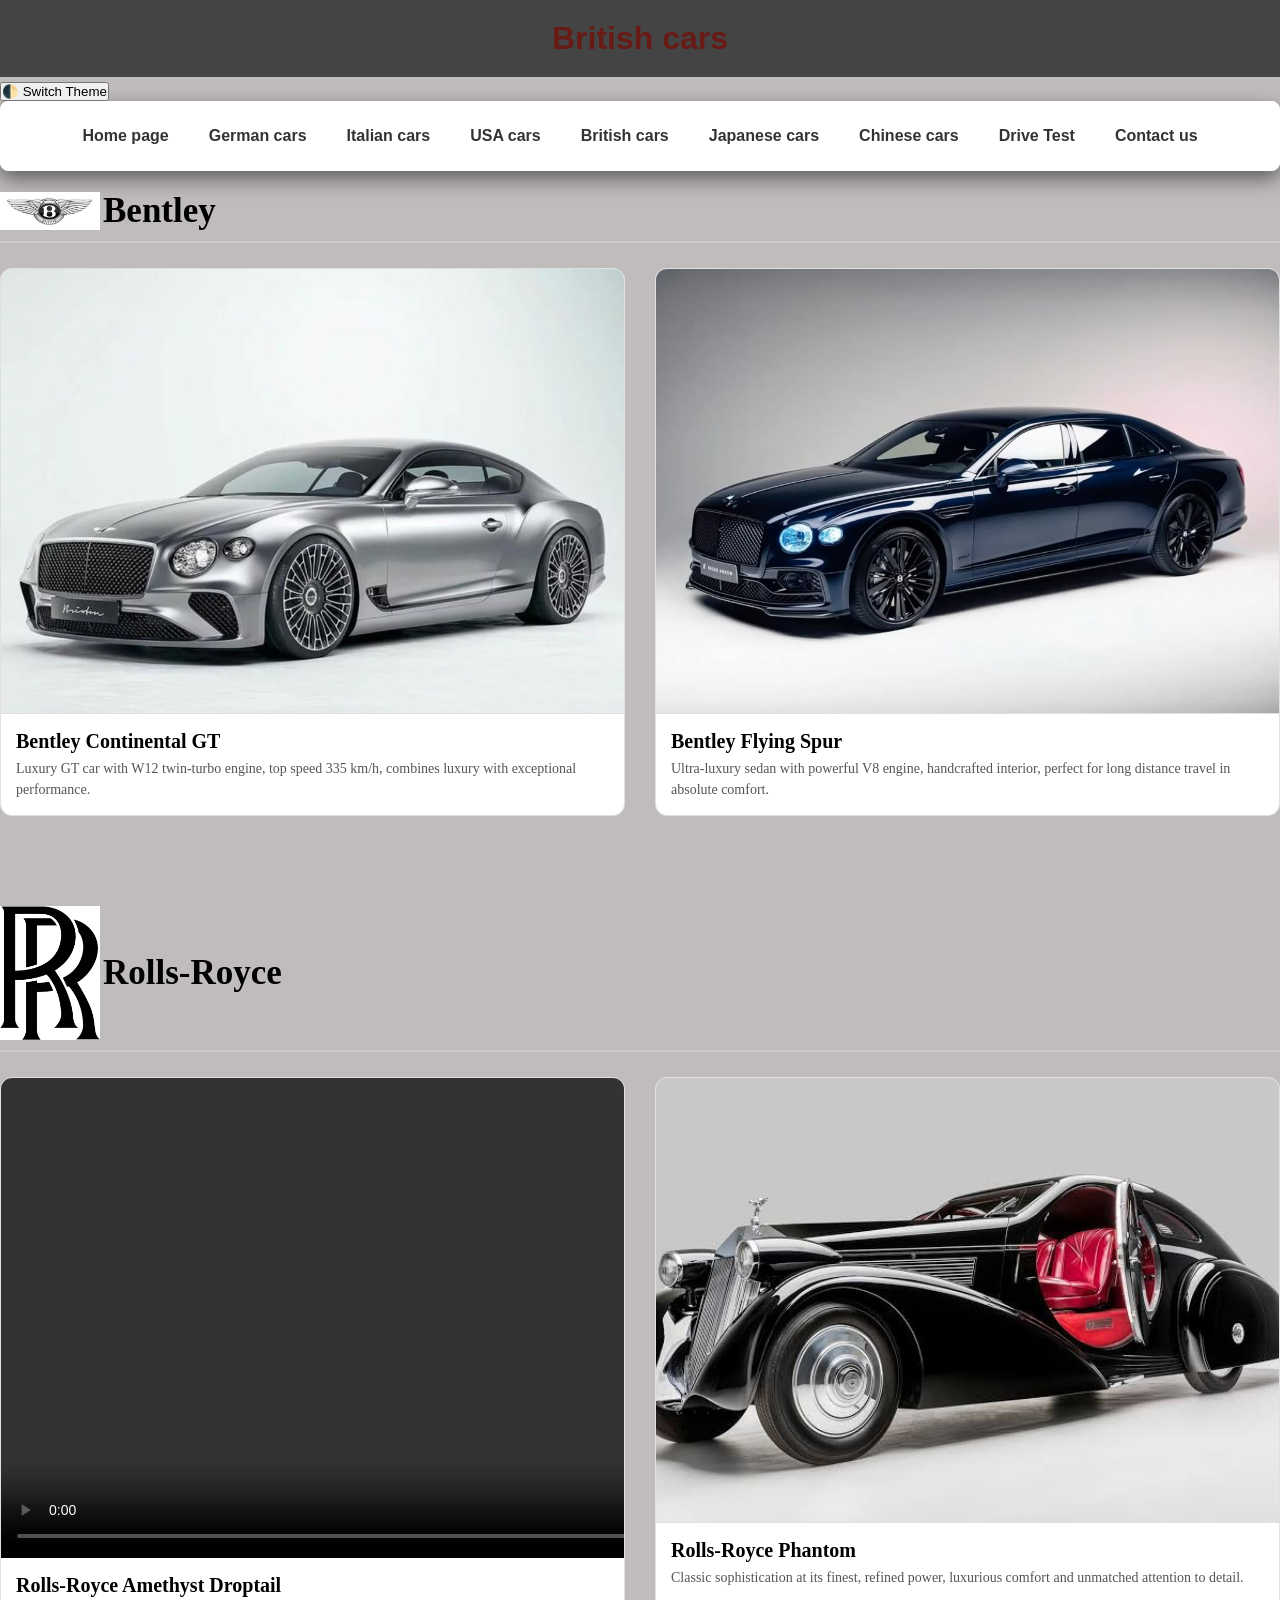
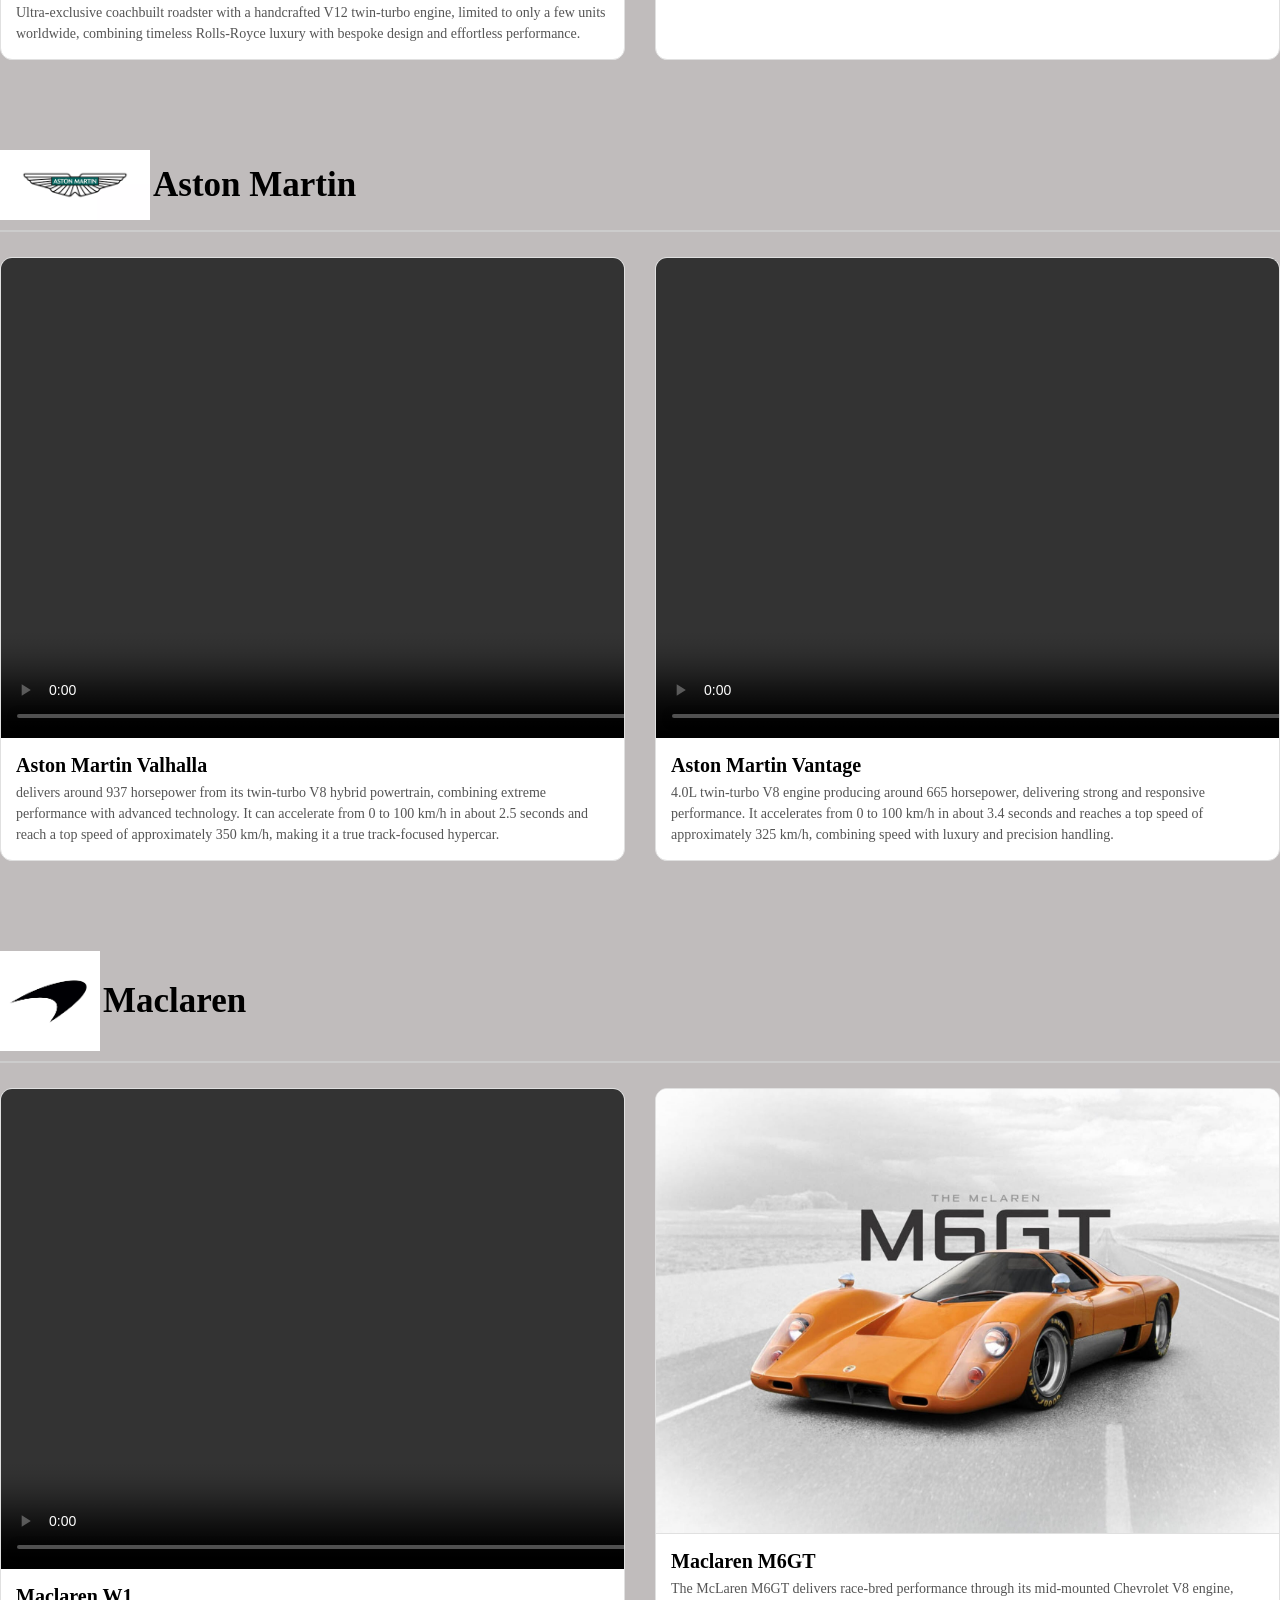
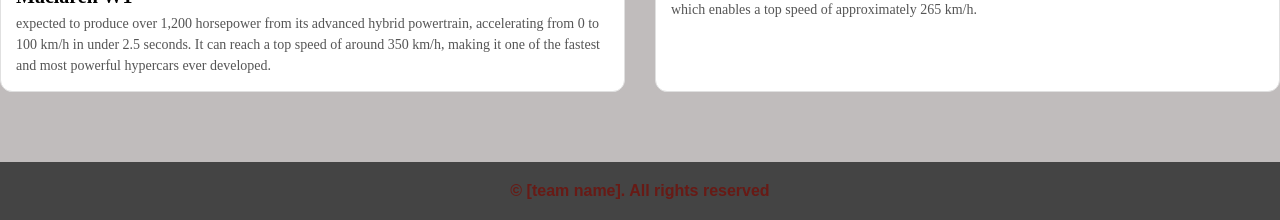
==== british-cars.html @ e46e82c4 "Update british-cars.html" ====
<!DOCTYPE html>
<html lang="en">
<head>
    <meta charset="UTF-8">
    <meta name="viewport" content="width=device-width,initial-scale=1.0">
    <title>british-cars</title>
    <link rel="stylesheet" href="css/nav.css">
    <link rel="stylesheet" href="css/header-footer.css">
    <link rel="icon" type="images/x-icon" href="images/favicon.ico">
    <link rel="stylesheet" href="british-cars.css">
</head>
<body>
     <header>
        <h1> British cars  </h1>
    </header>
     <nav>
        <!-- Theme Toggle -->
        <button class="theme-toggle-btn" onclick="toggleTheme()">🌓 Switch Theme</button>
        
        <!-- Navigation Links (Moved out of auth-buttons) -->
       <ul>
        <li><a href="index.html">Home page</a></li>
        <li><a href="germany-cars.html">German cars</a></li>
        <li><a href="italy-cars.html">Italian cars</a></li>
        <li><a href="usa-cars.html">USA cars</a></li>
        <li><a href="british-cars.html">British cars</a></li>
        <li><a href="japanese-cars.html">Japanese cars</a></li>
        <li><a href="china-cars.html">Chinese cars</a></li>
        <li><a href="test.html">Drive Test</a></li>
        <li><a href="contact-us.html">Contact us</a></li>
    </ul>
        <div class="auth-buttons"></div>
    </nav>
     <main>
    
        <section class="company">
            <h2>
                <img src="images/bentley-logo.jfif" alt="Bentley Logo" class="company-logo">
                Bentley
            </h2>
            <div class="cars-container">
                <div class="car-card">
                    <img src="images/bentley-continental-gt.jpeg" alt="Bentley Continental GT">
                    <h3>Bentley Continental GT</h3>
                    <p>Luxury GT car with W12 twin-turbo engine, top speed 335 km/h, combines luxury with exceptional performance.</p>
                </div>
                <div class="car-card">
                    <img id="flying-spur-bentley" src="images/bentley-flying-spur.jpeg" alt="Bentley Flying Spur">
                    <h3>Bentley Flying Spur</h3>
                    <p>Ultra-luxury sedan with powerful V8 engine, handcrafted interior, perfect for long distance travel in absolute comfort.</p>
                </div>
            </div>
        </section>

        
        <section class="company">
            <h2>
                <img src="images/rollsroyce-logo.png" alt="Rolls-Royce Logo" class="company-logo">
                Rolls-Royce
            </h2>
            <div class="cars-container">
                <div class="car-card">
                      <video class="Rolls-Royce-Amethyst-Droptail" controls autoplay muted loop>
                    <source src="videos/Rolls-Royce droptail.mp4" type="video/mp4">
                    </video>
                    <h3>Rolls-Royce Amethyst Droptail</h3>
                    <p>
Ultra-exclusive coachbuilt roadster with a handcrafted V12 twin-turbo engine, limited to only a few units worldwide, combining timeless Rolls-Royce luxury with bespoke design and effortless performance.</p>
                </div>
                <div class="car-card">
                   <img src="images/rollsroyce-phantom.jpeg" alt="Rolls-Royce Phantom">
                    <h3>Rolls-Royce Phantom</h3>
                    <p>Classic sophistication at its finest, refined power, luxurious comfort and unmatched attention to detail.</p>
                </div>
            </div>
        </section>

        <section class="company">
            <h2>
                <img src="images/astonmartin-logo.png" alt="Aston Martin Logo" class="company-logo-astonmartin">
                Aston Martin
            </h2>
            <div class="cars-container">
                <div class="car-card">
                <video class="aston-martin-valhalla" controls autoplay muted loop>
                    <source src="videos/Valhalla LHD.mp4" type="video/mp4">
                    </video>
                    <h3>Aston Martin Valhalla</h3>
                    <p>delivers around 937 horsepower from its twin-turbo V8 hybrid powertrain, combining extreme performance with advanced technology. It can accelerate from 0 to 100 km/h in about 2.5 seconds and reach a top speed of approximately 350 km/h, making it a true track-focused hypercar.</p>
                </div>
                <div class="car-card">
                   <video class="aston-martin-valhalla" controls autoplay muted loop>
                    <source src="videos/vantage LHD.mp4" type="video/mp4">
                    </video>
                    <h3>Aston Martin Vantage</h3>
                    <p>4.0L twin-turbo V8 engine producing around 665 horsepower, delivering strong and responsive performance. It accelerates from 0 to 100 km/h in about 3.4 seconds and reaches a top speed of approximately 325 km/h, combining speed with luxury and precision handling.</p>
                </div>
            </div>
        </section>
        <section class="company">
            <h2>
                <img src="images/maclaren logo.png" alt="Maclaren Logo" class="company-logo-Maclaren">
                Maclaren
            </h2>
            <div class="cars-container">
                <div class="car-card">
                    <video class="maclaren-w1" controls autoplay muted loop>
                    <source src="videos/mclaren-w1-race-mode-video.mp4" type="video/mp4">
                    </video>
                    <h3>Maclaren W1</h3>
                    <p>expected to produce over 1,200 horsepower from its advanced hybrid powertrain, accelerating from 0 to 100 km/h in under 2.5 seconds. It can reach a top speed of around 350 km/h, making it one of the fastest and most powerful hypercars ever developed.</p>
                </div>
                <div class="car-card">
                    <img src="images/mclaren-m6gt-hero.jpg" >
                    <h3>Maclaren M6GT</h3>
                    <p>The McLaren M6GT delivers race-bred performance through its mid-mounted Chevrolet V8 engine, which enables a top speed of approximately 265 km/h.</p>
                </div>
            </div>
        </section>
     </main>
          <script src="script.js"></script>
     <footer>
        <p>&copy; [team name]. All rights reserved</p>
     </footer>
</body>
</html>
---- css/nav.css ----
html,body{
    background-color: #f8f8f8;
    margin: 0;
    padding: 0;
    width: 100%;
    overflow-x: hidden;
}
*{
    margin: 0;
    padding: 0;
    box-sizing: border-box;
}
nav{
    padding-top: 5px;
}
nav ul {
    box-shadow: 0 8px 20px rgba(0,0,0,0.5);
    display: flex;
    flex-direction: row;
    list-style: none;
    justify-content: center;
    margin-top: 0;
    background: white;
    border: 1px solid #ffffff;
    border-radius: 8px;
    padding: 20px 0px;
    width: 100%;
    margin: 0;
}
nav ul li a{
    margin-top: 0;
    text-decoration: none;
    color: #333;
    font-weight:800;
    font-family: 'Segoe UI', Tahoma, Geneva, Verdana, sans-serif;
    border-radius: 8px;
    transition: all 0.3s ease;
    display: inline-block;
    line-height: normal;
    padding: 5px;
}
nav ul li {
    display: inline-block;
    margin: 0 15px;
}
nav ul li a:hover{
    color:#000;
    background-color: #f0f0f0;
    box-shadow: 0 2px 8px rgba(0,0,0,0.2);
    transform: scale(1.05);
    border: 5px solid #681A15;
    border-radius: 8px;
    transition: all 0.3s ease;
}
@media screen and (max-width:768px){
 
    nav ul {
    box-shadow: 0 8px 20px rgba(0,0,0,0.5);
    display: flex ;
    flex-direction: column ;
    list-style: none ;
    justify-content: center ;
    width: 100%;
    padding: 10px 0;
    align-items: center;
}
    nav ul li {
   margin: 10px 0 ;
   margin-bottom: 15px ;
   width: 100% ;
   text-align: center;
}
   nav ul li a{
       font-size: 18px 
   }
   nav ul li a:hover{
    color: #681A15;
    background-color: #a9a9a9;
    border: 5px solid #373B56;
    border-radius: 8px;
    transition: all 0.3s ease;
}
}
---- css/header-footer.css ----
*{
    margin: 0;
    padding: 0;
    box-sizing: border-box;
}
header{
    padding: 20px;
    background-color: #444;
    text-align: center;
    color: #681A15;
    font-family: sans-serif;
    font-weight: 800;
}
footer{
    padding: 20px;
    background-color: #444;
    text-align: center;
    color: #681A15;
    font-family: sans-serif;
    font-weight: 800;
}
.contact_us{
    width: 100%;
    bottom: 0;
    position: fixed;
    z-index: 1000;
}
@media screen and (max-width:768px){
    *{
    margin: 0;
    padding: 0;
    box-sizing: border-box;
}
header{
    padding: 20px;
    background-color: #444;
    text-align: center;
    color: #681A15;
    font-family: sans-serif;
    font-weight: 800;
}
footer{
    padding: 20px;
    background-color: #444;
    text-align: center;
    color: #681A15;
    font-family: sans-serif;
    font-weight: 800;
}
.contact_us{
    width: 100%;
    bottom: 0;
    position: fixed;
    z-index: 1000;
}
}
---- british-cars.css ----
body{
    background-color: #c0bcbc;
}


/* تنسيق العلمBritish cars */
header h1 {
    display: flex;
    align-items: center;
    justify-content: center;
    gap: 10px;
    top:10px;
}

.uk-flag {
    width: 40px;
    height: auto;
    display: inline-block;
}

/* تنسيق أقسام الشركات */
.company {
    margin-bottom: 50px;
    padding: 20px 0;
}

/* تنسيق اسم الشركة مع اللوجو */
.company h2 {
    font-size: 35px;
    margin-bottom: 25px;
    padding-bottom: 10px;
    border-bottom: 2px solid #ccc;
    display: flex;
    align-items: center;
    gap: 3px;
}

.company-logo {
    width: 100px;
    height: auto;
    display: inline-block;
}

/* مكان العربيات */
.cars-container {
    display: flex;
    gap: 30px;
    flex-wrap: wrap;
    justify-content: center;
}

/* بطاقة العربيات */
.car-card {
    flex: 1;
    min-width: 280px;
    background: white;
    border: 1px solid #e0e0e0;
    border-radius: 12px;
    overflow: hidden;
    transition: transform 0.3s, box-shadow 0.3s;
}

.car-card:hover {
    transform: translateY(-5px);
    box-shadow: 0 10px 20px rgba(0,0,0,0.1);
}

.car-card img {
    width: 100%;
    height: 445px;
    object-fit: cover;
    border-bottom: 1px solid #e0e0e0;
    

}

.car-card h3 {
    font-size: 20px;
    padding: 12px 15px 5px 15px;
    margin: 0;
}

.car-card p {
    padding: 0 15px 15px 15px;
    margin: 0;
    font-size: 14px;
    line-height: 1.5;
    color: #555;
}
.company-logo-astonmartin {
    width: 150px;
    height: auto;
    display: inline-block;
}

/* الريسبونسيف للموبيلات*/
@media (max-width: 768px) {
    .cars-container {
        flex-direction: column;
    }
    
    .car-card {
        min-width: auto;
    }
    
    header h1 {
        flex-direction: column;
    }
    
    .company h2 {
        flex-direction: column;
        text-align: center;
    }
}

.usa_flag{
    height: 40px;
    width: 70px;
}
.uk_nav_flag{
height: 40px;
width: 70px;
  display: inline-block;
  animation: bounce 1s infinite;

}
.japan_nav_flag{
    height: 40px;
    width: 70px;
}
.italian_nav_flag{
    height: 40px;
    width: 70px;
}
.german_nav_flag{
    height: 40px;
    width: 70px;
}
.chinese_nav_flag{
    height: 40px;
    width: 70px;
}

.maclaren-w1 {
    object-fit: contain;
    overflow-clip-margin: content-box;
    overflow: clip;
    width: 800px;
    height: 480px;
}
.aston-martin-valhalla {
     object-fit: contain;
    overflow-clip-margin: content-box;
    overflow: clip;
    width: 800px;
    height: 480px;
}
.Rolls-Royce-Amethyst-Droptail{
     object-fit: contain;
    overflow-clip-margin: content-box;
    overflow: clip;
    width: 800px;
    height: 480px;
}
.company-logo-Maclaren { width: 100px;
    height: auto;
    display: inline-block;

}
/* علم بريطانيا الي بيتحرك  */
@keyframes bounce {
  0%, 100% {
    transform: translateY(0);
  }
  50% {
    transform: translateY(20px);
  }
}
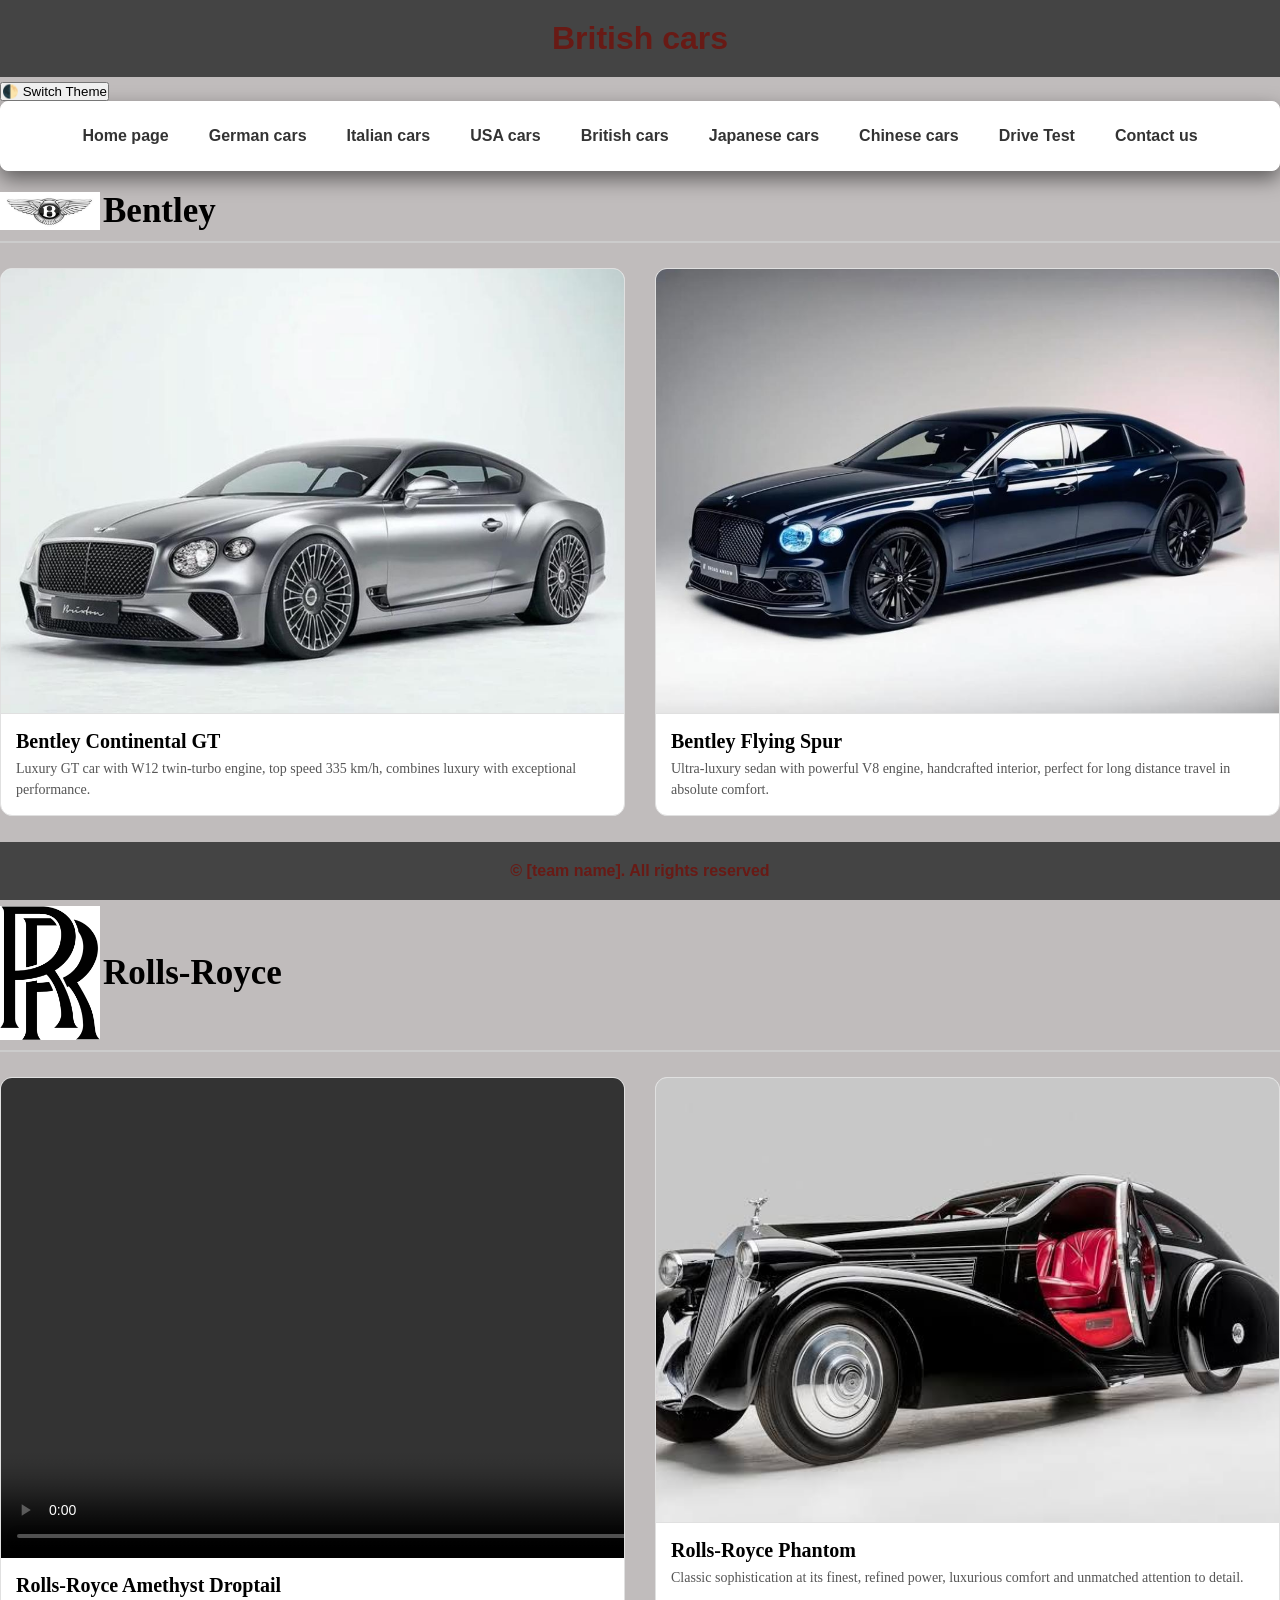
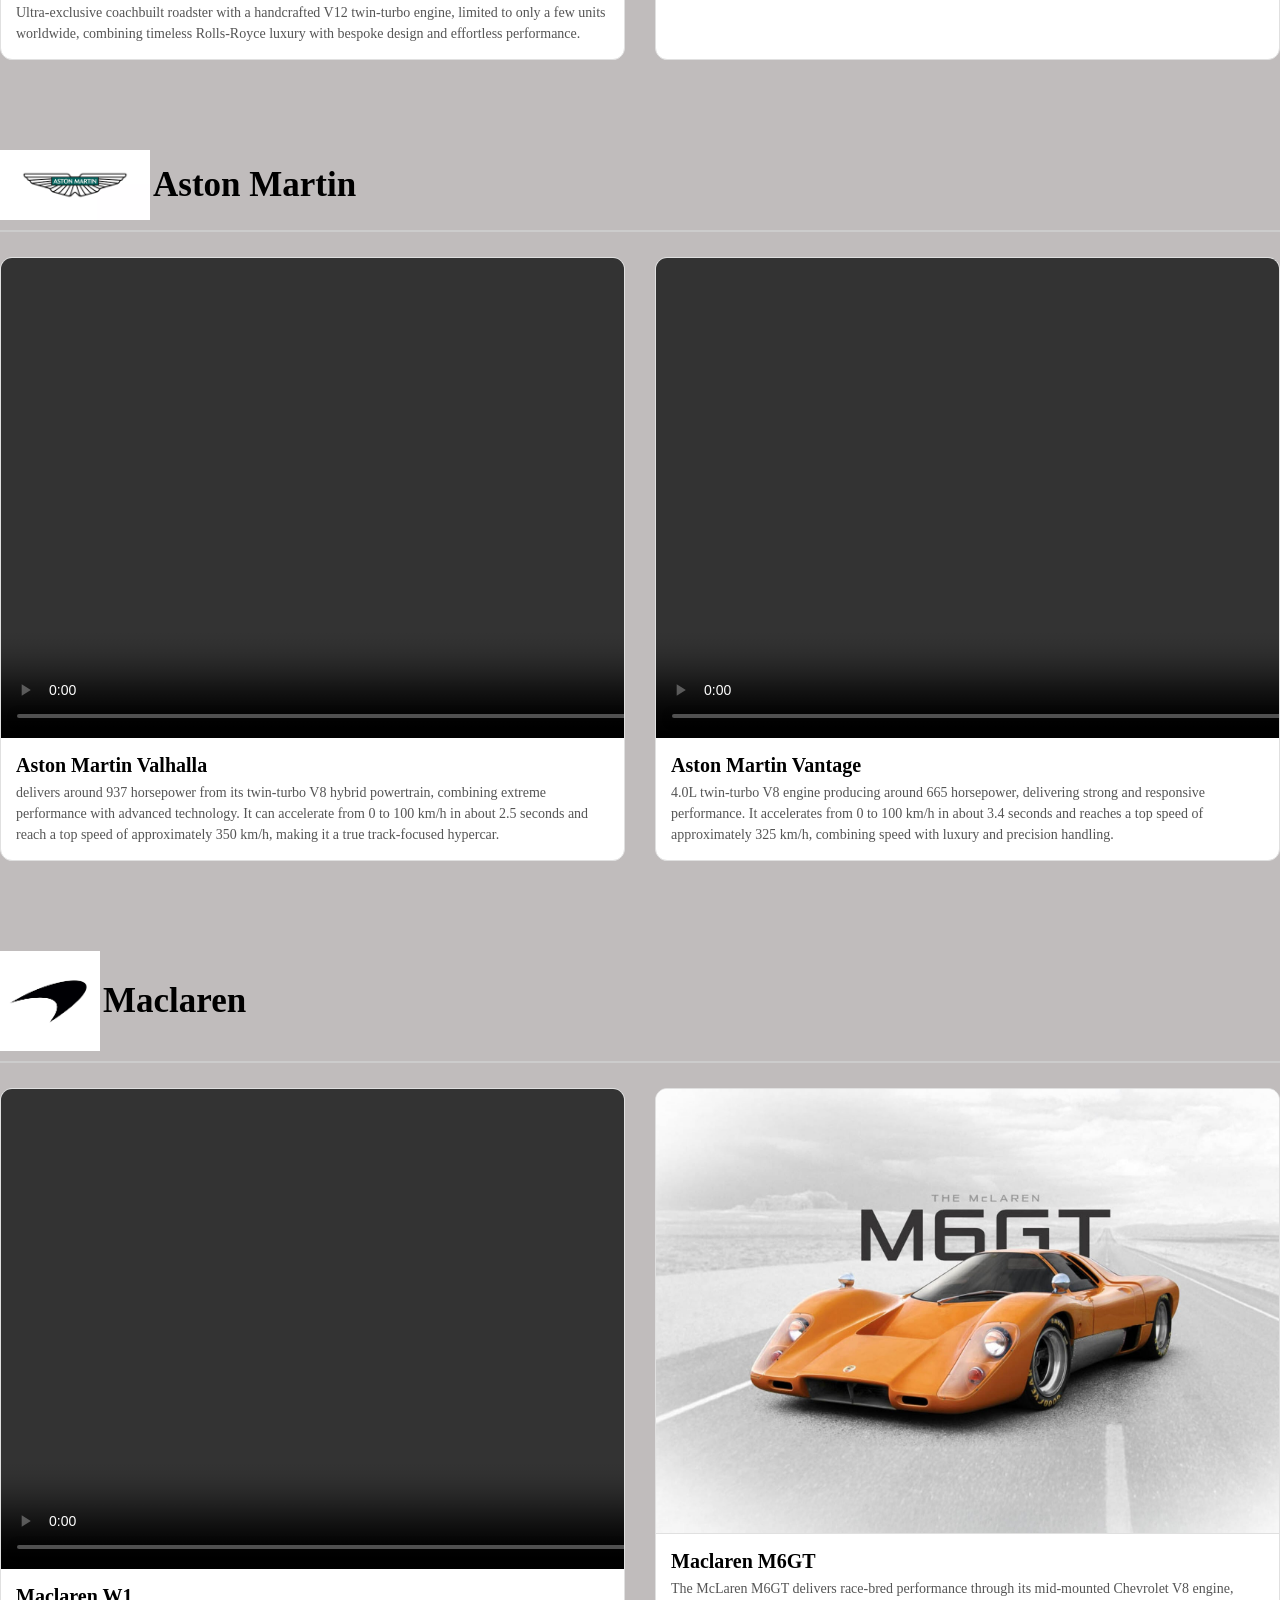
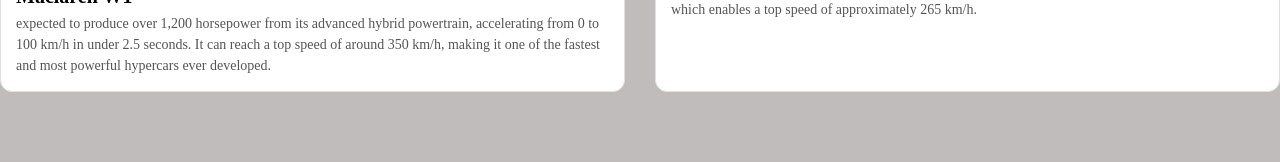
==== commit ddac2da0: "Update british-cars.html" ====
--- a/british-cars.html
+++ b/british-cars.html
@@ -119,7 +119,7 @@
         </section>
      </main>
           <script src="script.js"></script>
-     <footer>
+     <footer class="contact_us">
         <p>&copy; [team name]. All rights reserved</p>
      </footer>
 </body>
--- a/css/header-footer.css
+++ b/css/header-footer.css
@@ -12,6 +12,7 @@
     font-weight: 800;
 }
 footer{
+    margin-top:50px;
     padding: 20px;
     background-color: #444;
     text-align: center;
@@ -53,4 +54,4 @@
     position: fixed;
     z-index: 1000;
 }
-}+}
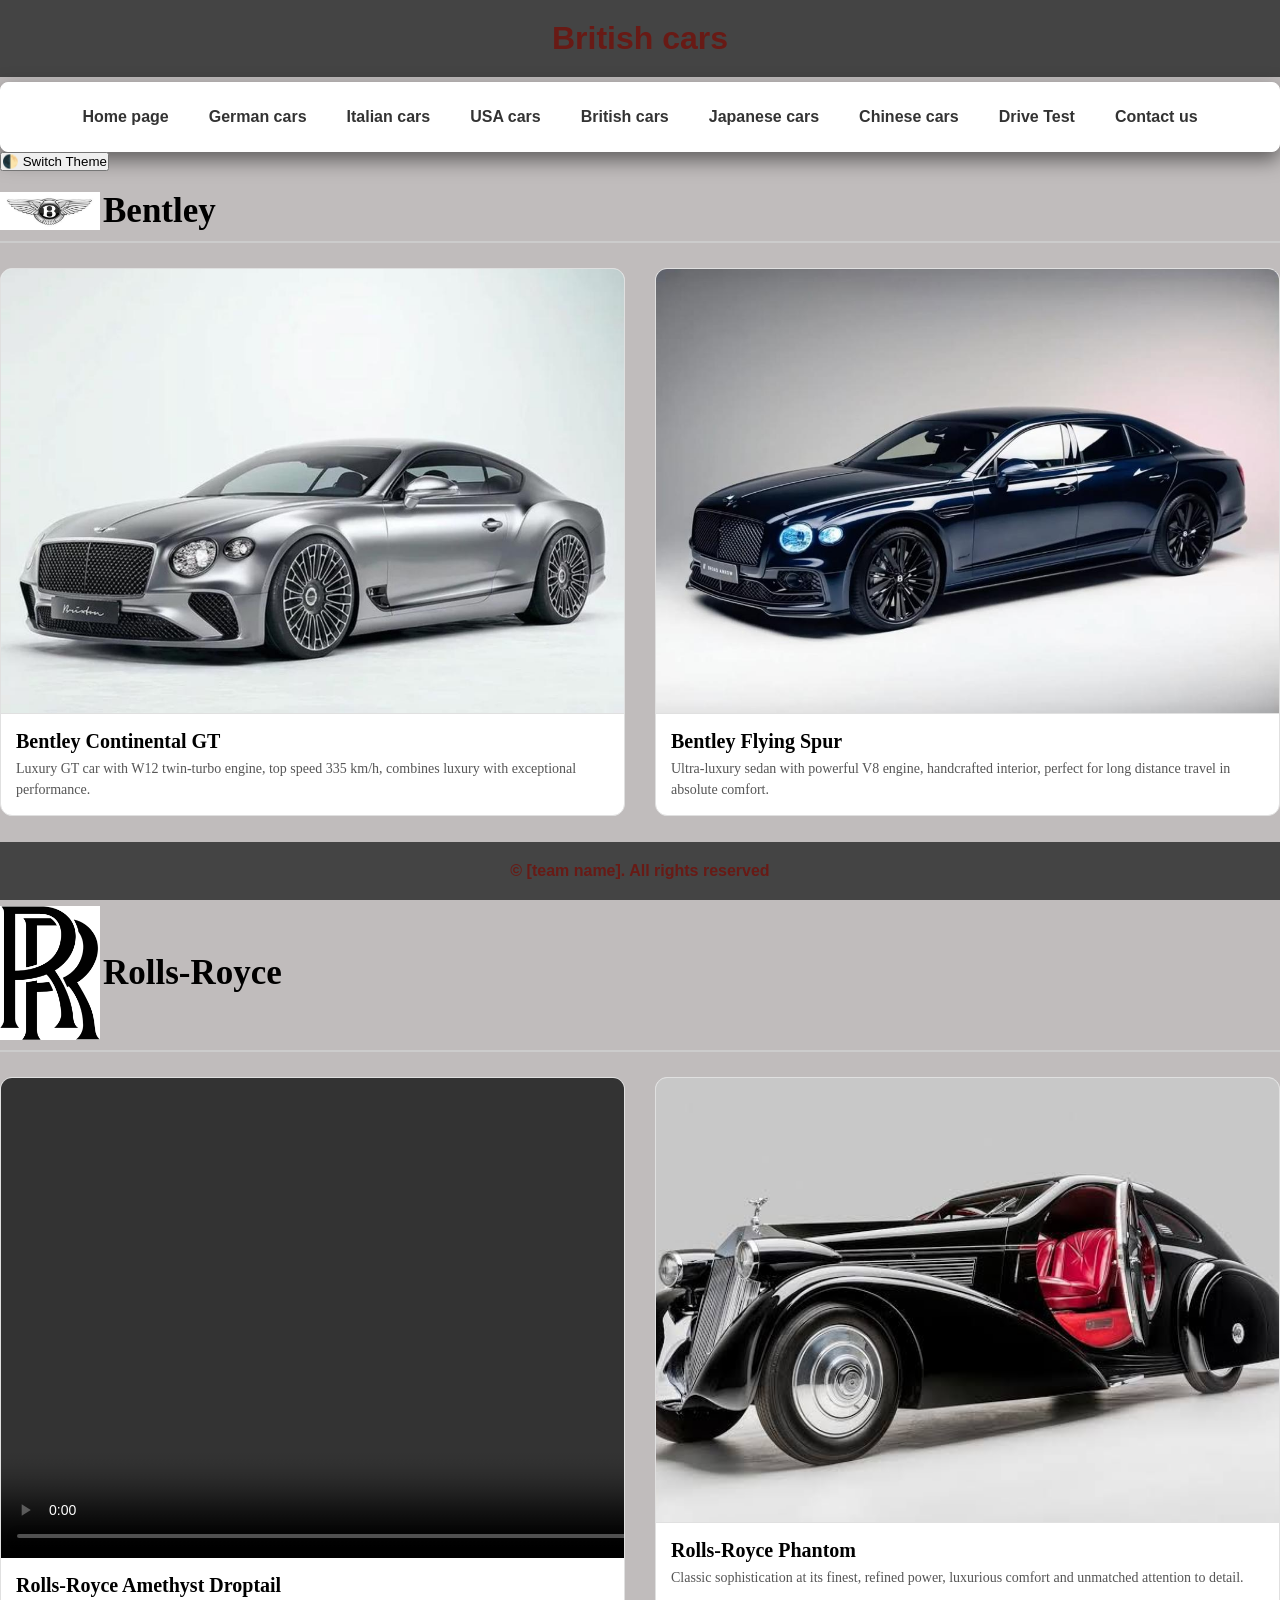
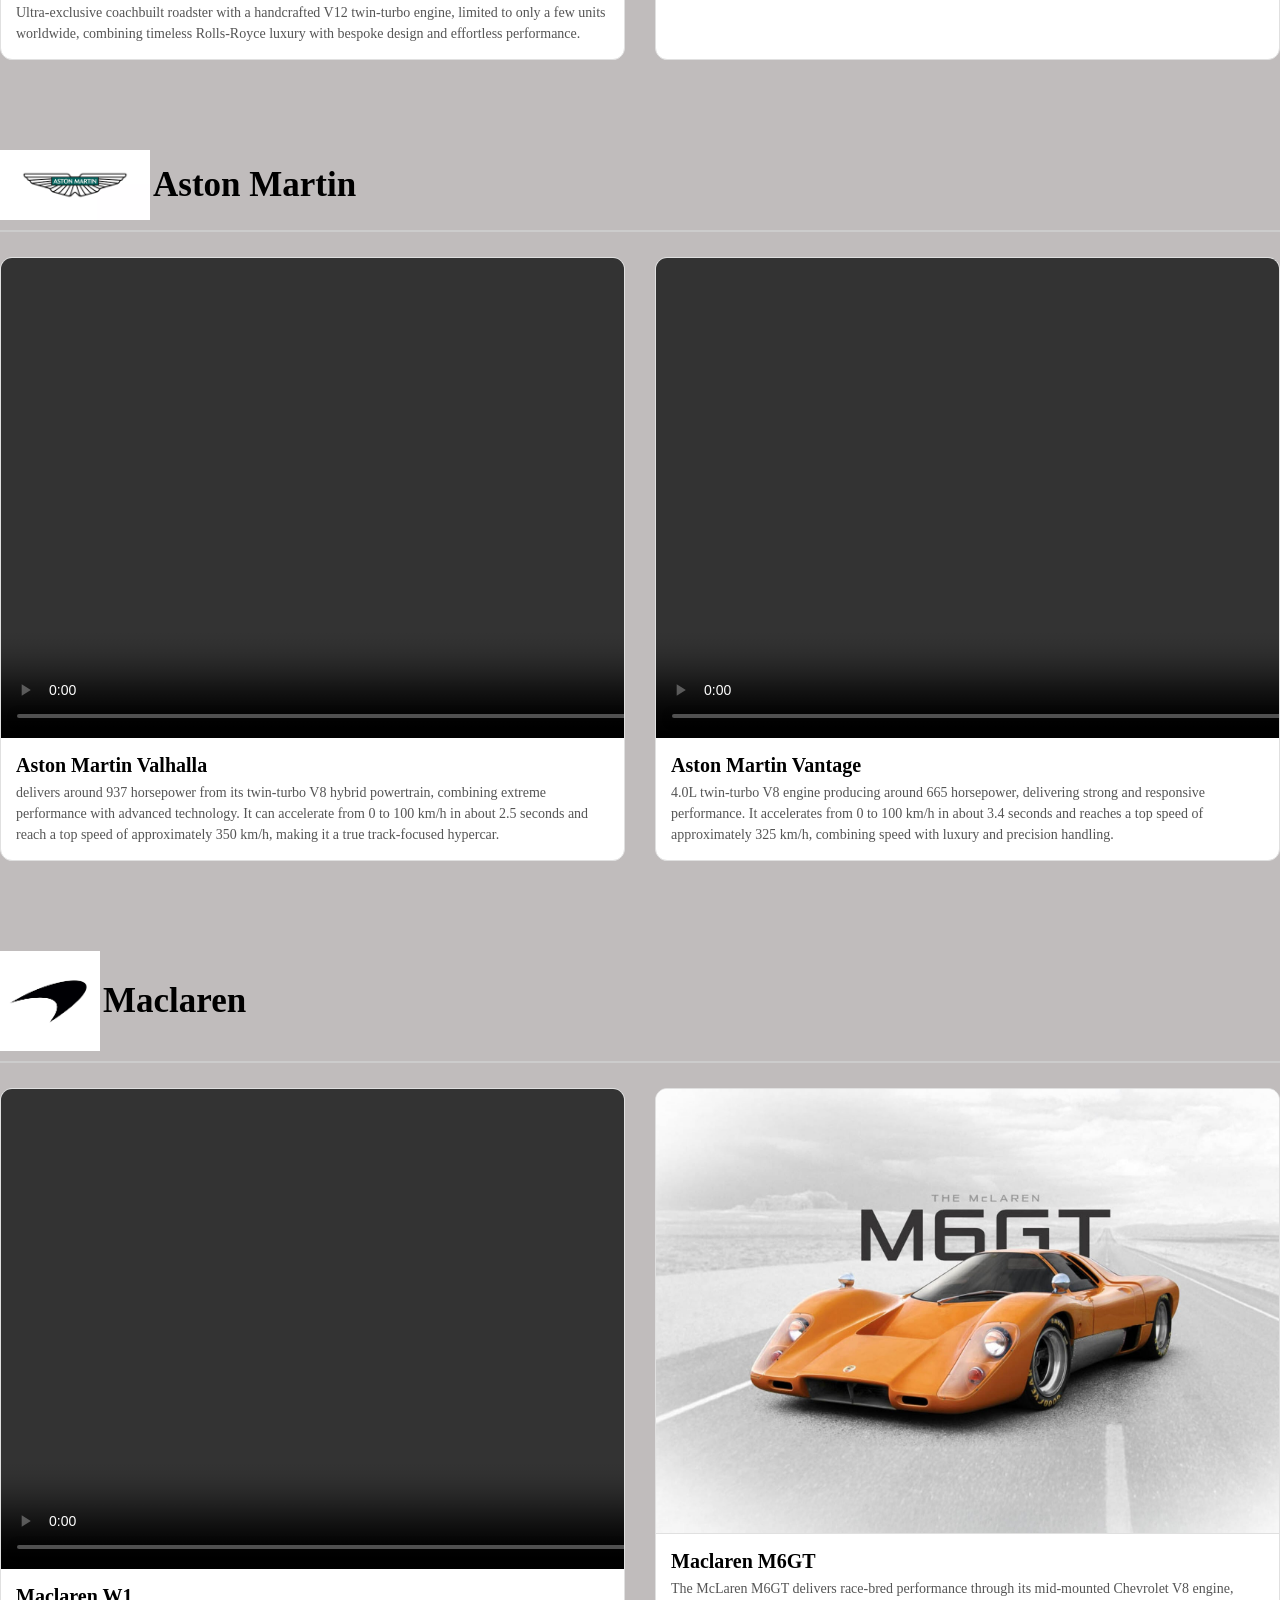
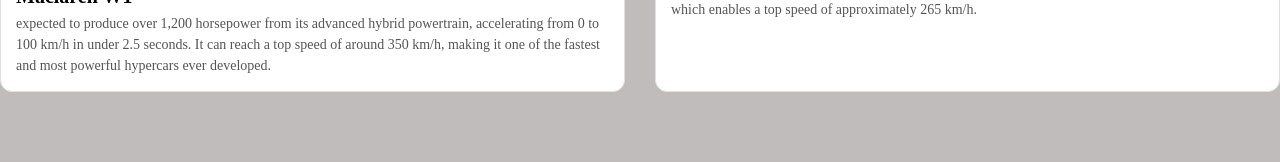
==== commit 436b31d4: "Update british-cars.html" ====
--- a/british-cars.html
+++ b/british-cars.html
@@ -13,9 +13,8 @@
      <header>
         <h1> British cars  </h1>
     </header>
-     <nav>
-        <!-- Theme Toggle -->
-        <button class="theme-toggle-btn" onclick="toggleTheme()">🌓 Switch Theme</button>
+    <nav>
+        
         
         <!-- Navigation Links (Moved out of auth-buttons) -->
        <ul>
@@ -29,8 +28,12 @@
         <li><a href="test.html">Drive Test</a></li>
         <li><a href="contact-us.html">Contact us</a></li>
     </ul>
-        <div class="auth-buttons"></div>
+
+    
     </nav>
+   <!-- Theme Toggle -->
+        <button class="theme-toggle-btn" onclick="toggleTheme()">🌓 Switch Theme</button>
+        
      <main>
     
         <section class="company">
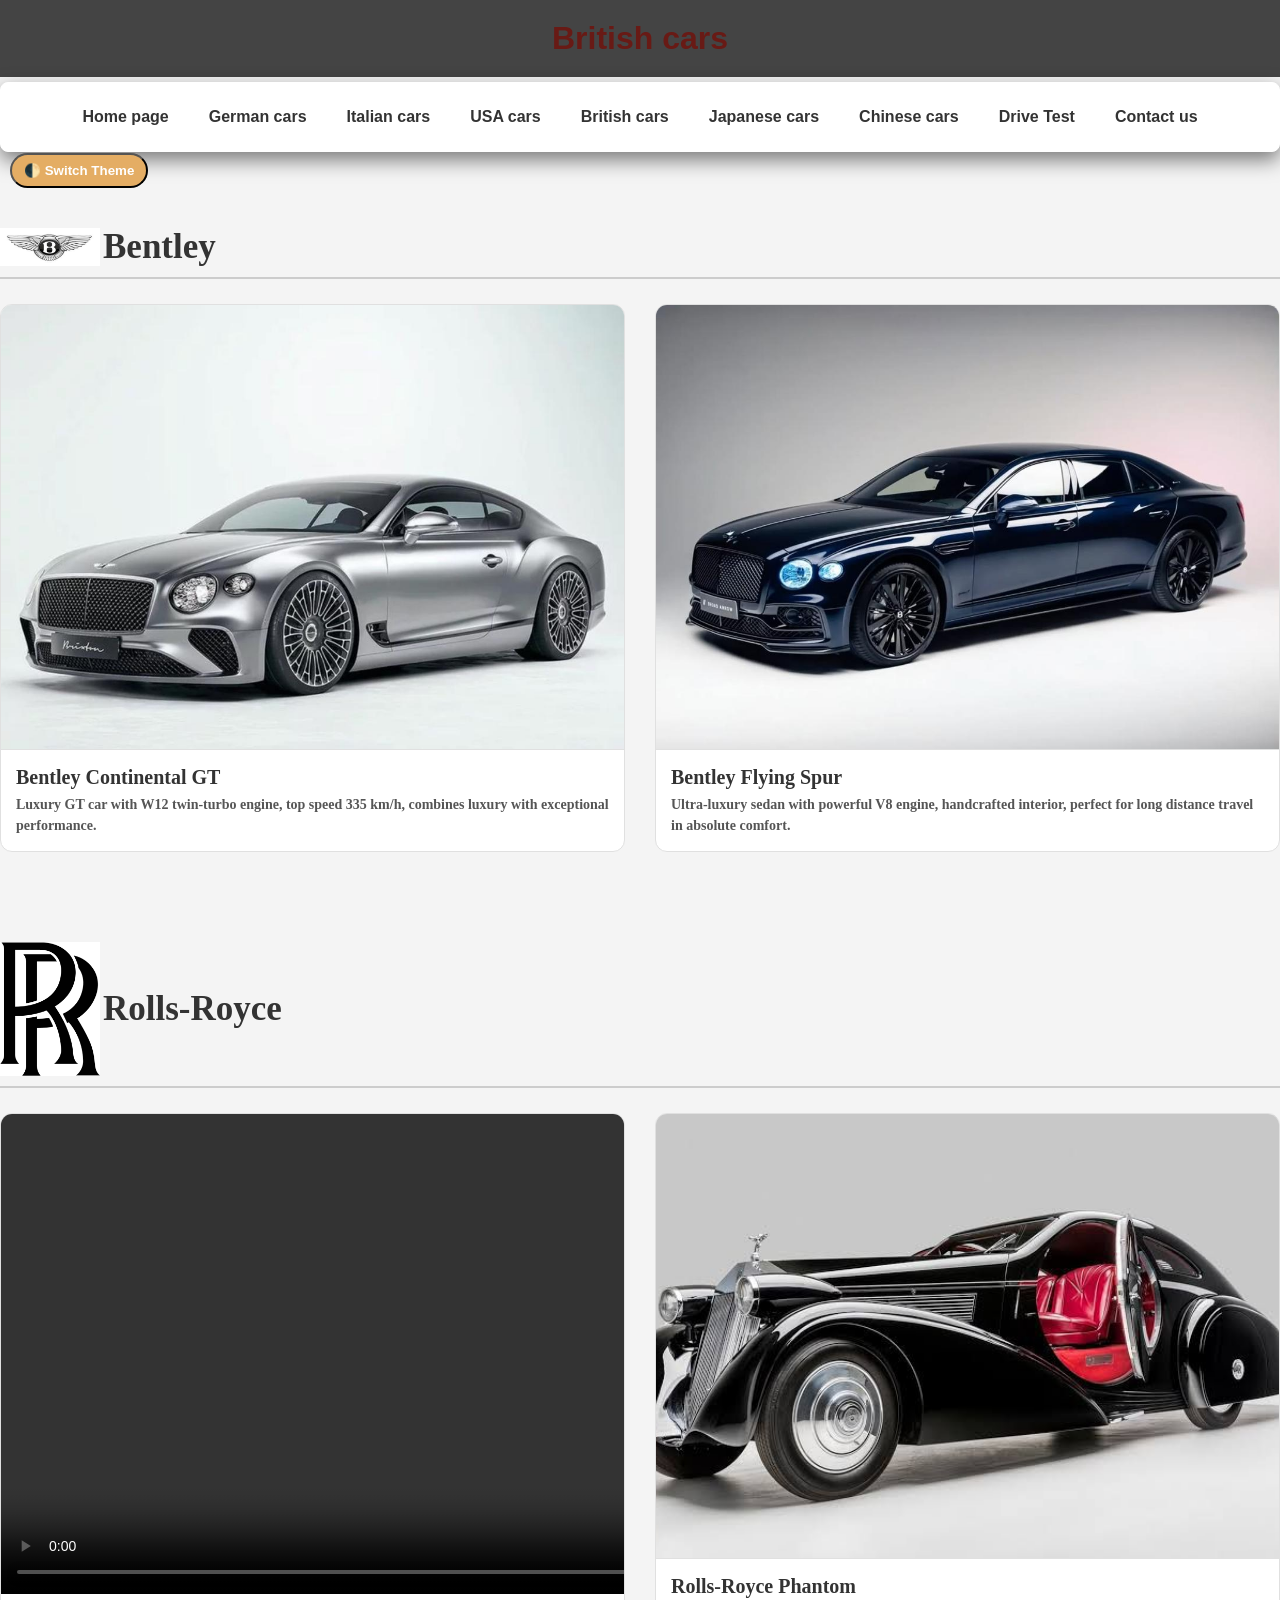
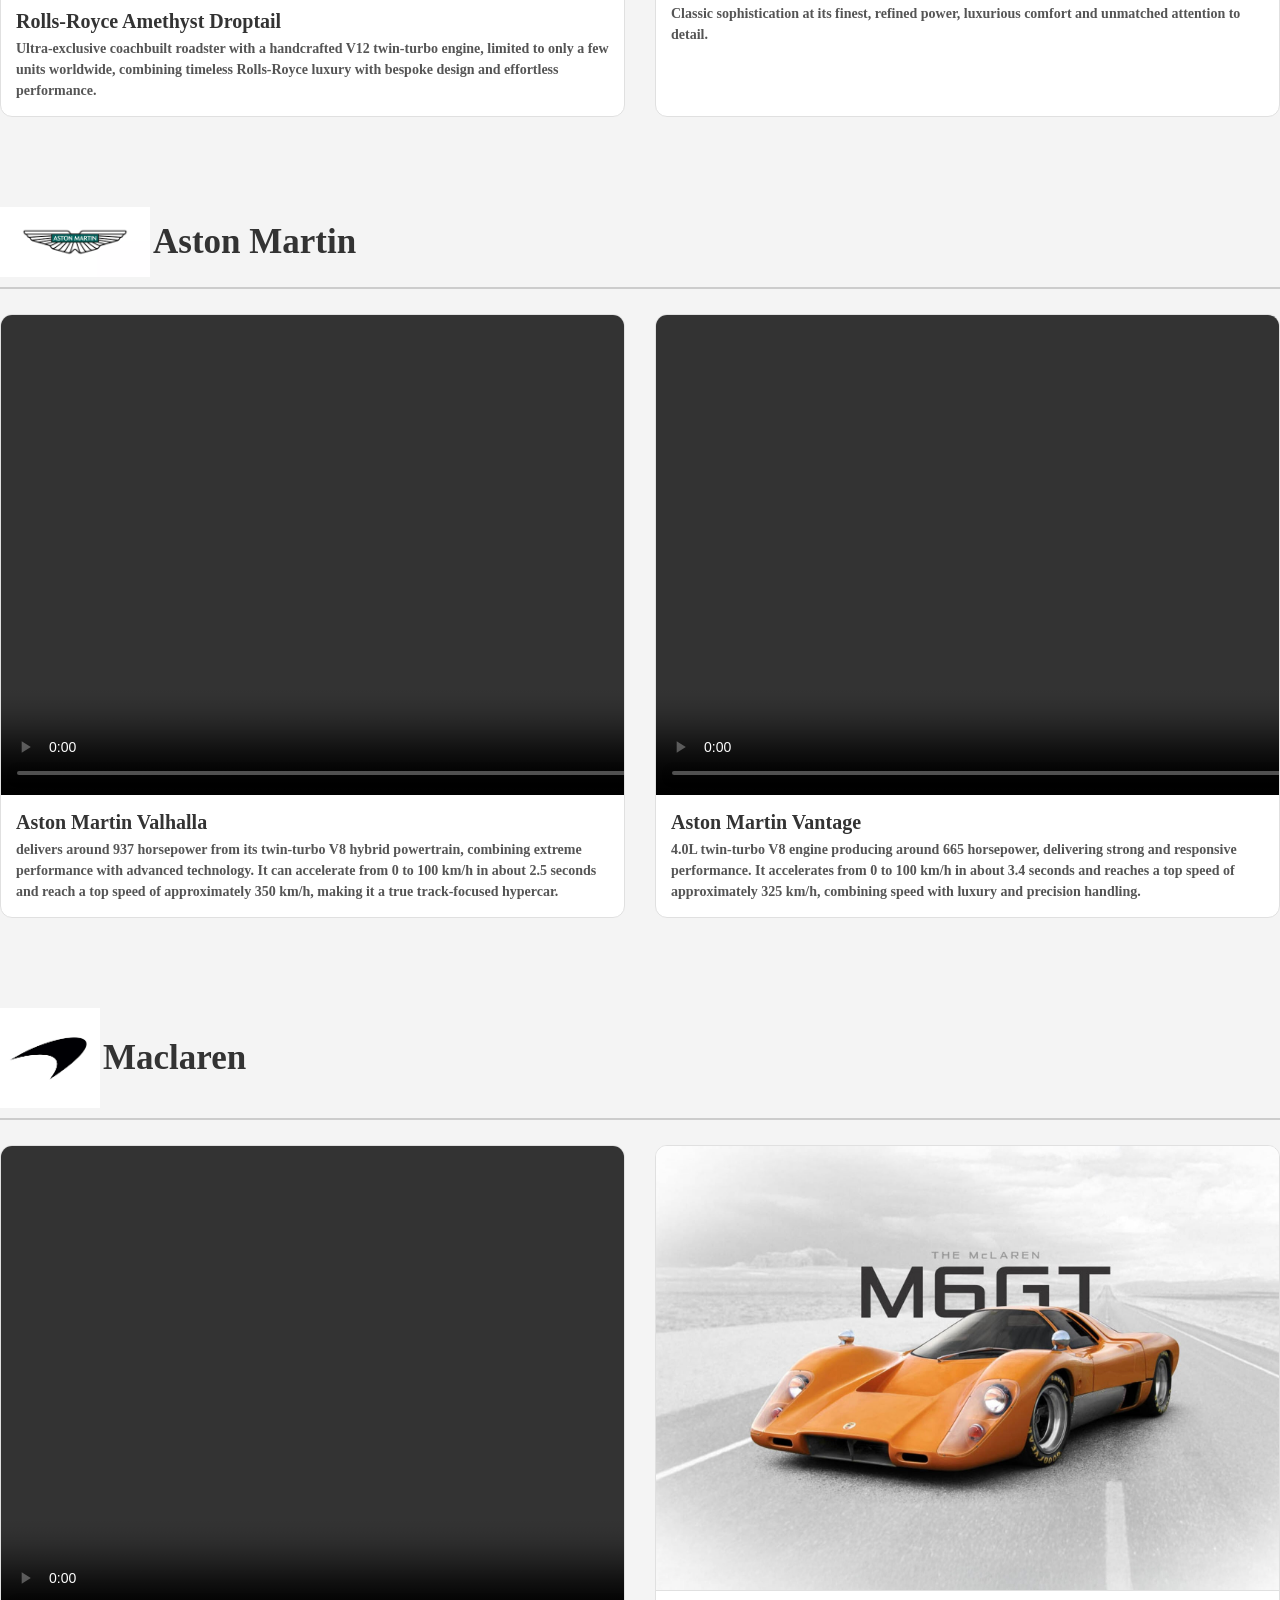
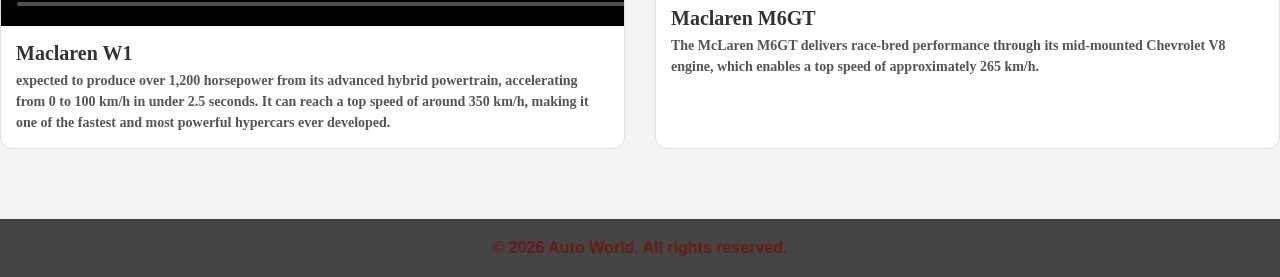
==== commit db512b3e: "Update british-cars.html" ====
--- a/british-cars.html
+++ b/british-cars.html
@@ -122,8 +122,6 @@
         </section>
      </main>
           <script src="script.js"></script>
-     <footer class="contact_us">
-        <p>&copy; [team name]. All rights reserved</p>
-     </footer>
+      <footer class="contact-us">&copy; 2026 Auto World. All rights reserved.</footer>
 </body>
 </html>
--- a/css/header-footer.css
+++ b/css/header-footer.css
@@ -55,3 +55,50 @@
     z-index: 1000;
 }
 }
+/* --- THEME VARIABLES (For Body Only) --- */
+:root {
+    --body-bg: #f4f4f4;
+    --body-text: #333;
+}
+
+body.dark-theme {
+    --body-bg: #1a1a1a;
+    --body-text: #f4f4f4;
+}
+
+/* --- GLOBAL RESET --- */
+* {
+    margin: 0px;
+    padding: 0px;
+    box-sizing: border-box;
+}
+
+/* --- THE BODY (This part changes) --- */
+body, main, section, .container {
+    background-color: var(--body-bg) !important;
+    color: var(--body-text) !important;
+    transition: background-color 0.3s ease;
+}
+
+
+/* --- BUTTONS --- */
+.theme-toggle-btn {
+    position: relative;
+    top: -9px;
+    padding: 8px 12px;
+    cursor: pointer;
+    border-radius: 20px;
+    background: #e4ad64;
+    color: white;
+    font-weight: bold;
+    margin: 10px;
+}
+
+.logout-btn {
+    background: #ff4d4d;
+    color: white;
+    border: none;
+    padding: 5px 15px;
+    border-radius: 4px;
+    cursor: pointer;
+}
--- a/british-cars.css
+++ b/british-cars.css
@@ -10,12 +10,6 @@
     justify-content: center;
     gap: 10px;
     top:10px;
-}
-
-.uk-flag {
-    width: 40px;
-    height: auto;
-    display: inline-block;
 }
 
 /* تنسيق أقسام الشركات */
@@ -48,7 +42,11 @@
     flex-wrap: wrap;
     justify-content: center;
 }
-
+.cars-container p{
+     font-weight: bold;
+     color: #444;
+    
+}
 /* بطاقة العربيات */
 .car-card {
     flex: 1;
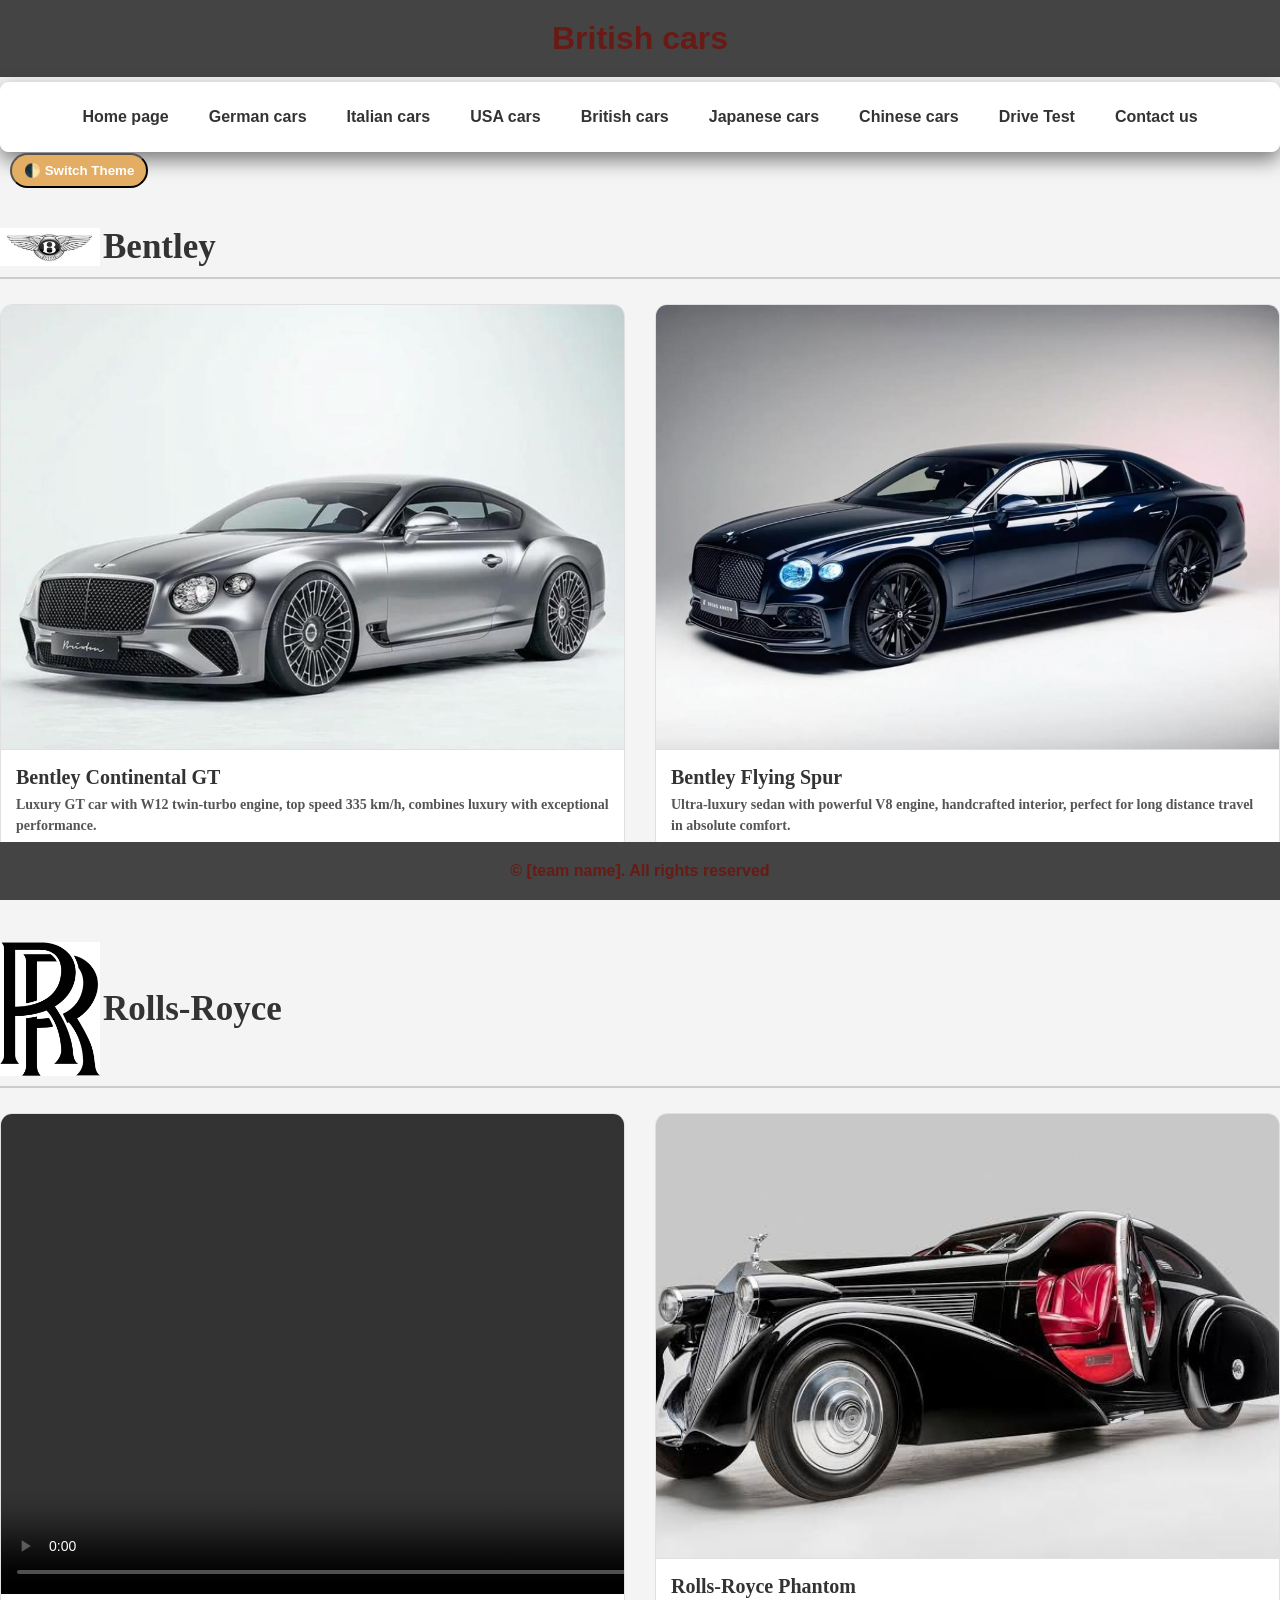
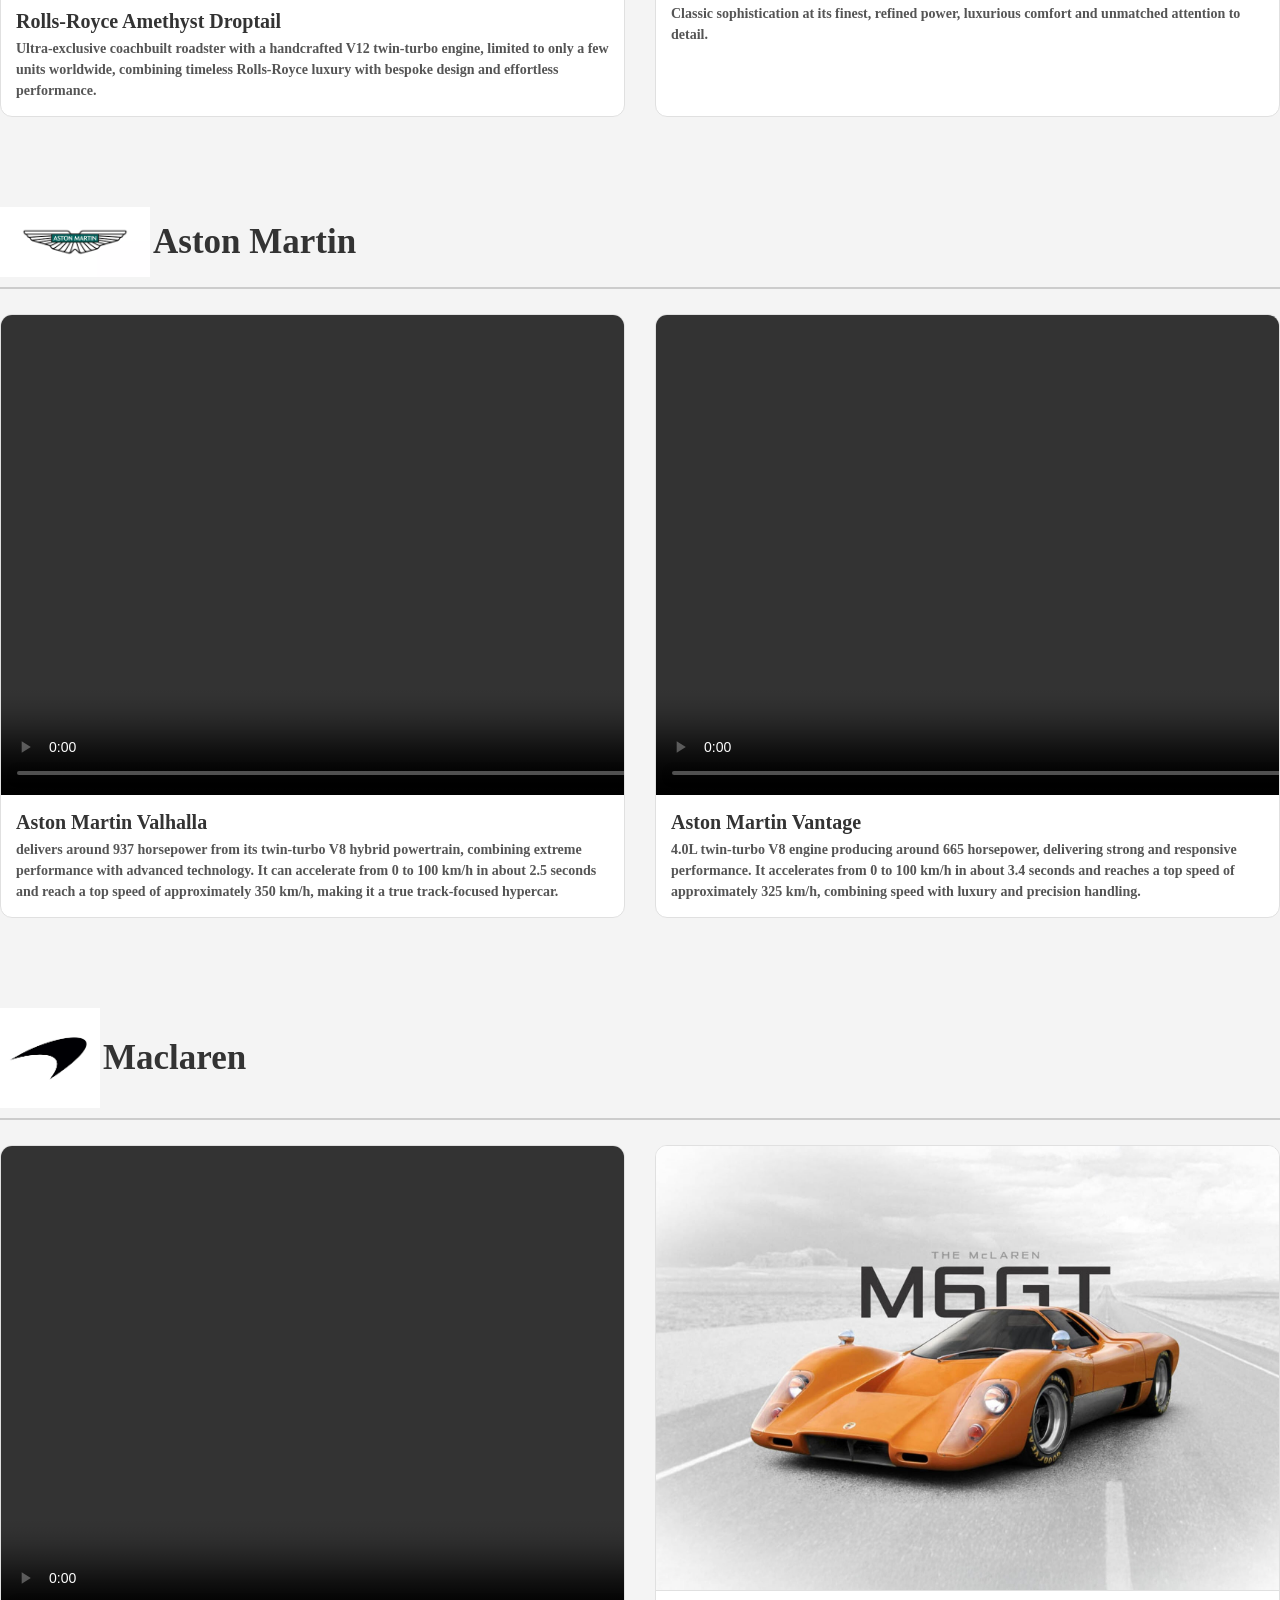
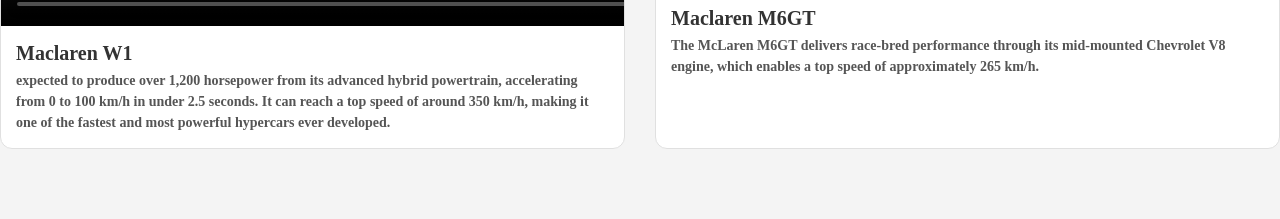
==== commit 8ff2e744: "Update british-cars.html" ====
--- a/british-cars.html
+++ b/british-cars.html
@@ -122,6 +122,8 @@
         </section>
      </main>
           <script src="script.js"></script>
-      <footer class="contact-us">&copy; 2026 Auto World. All rights reserved.</footer>
+      <footer class="contact_us">
+               <p>&copy; [team name]. All rights reserved</p>
+            </footer>
 </body>
 </html>
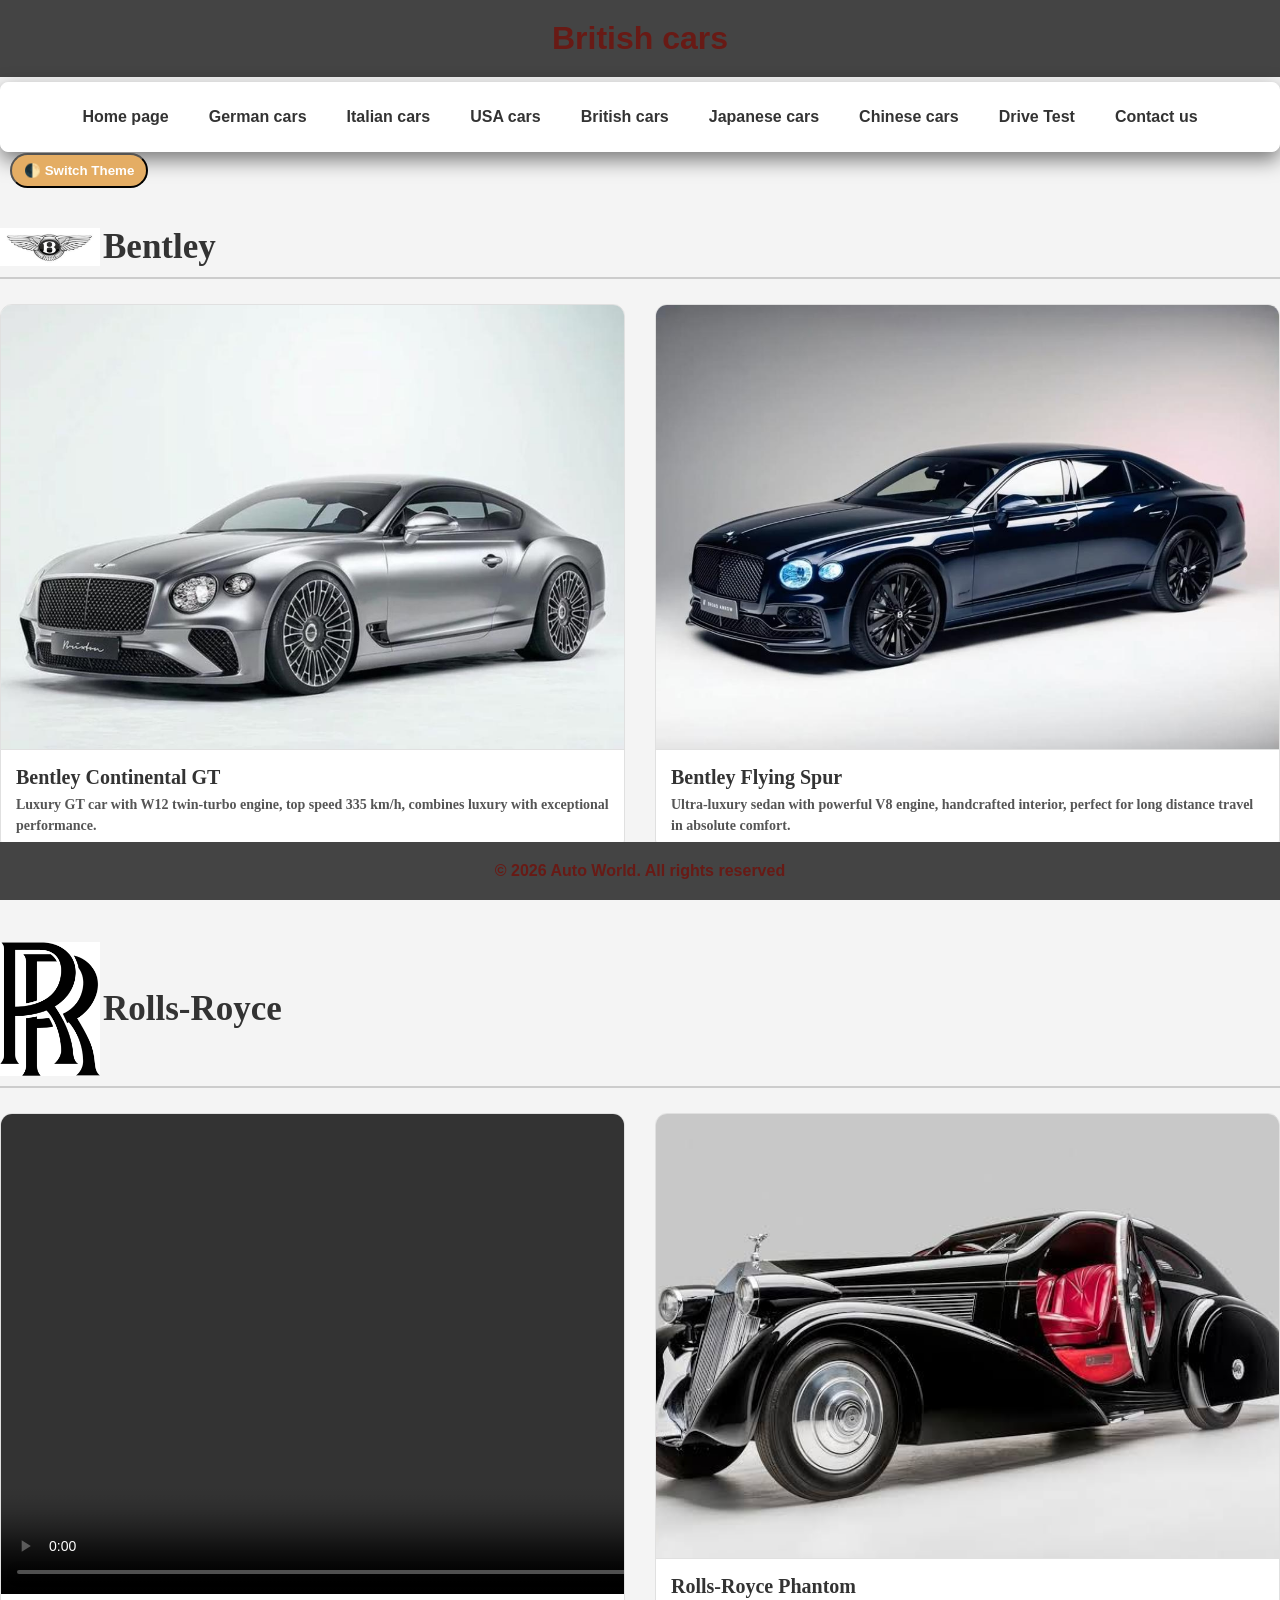
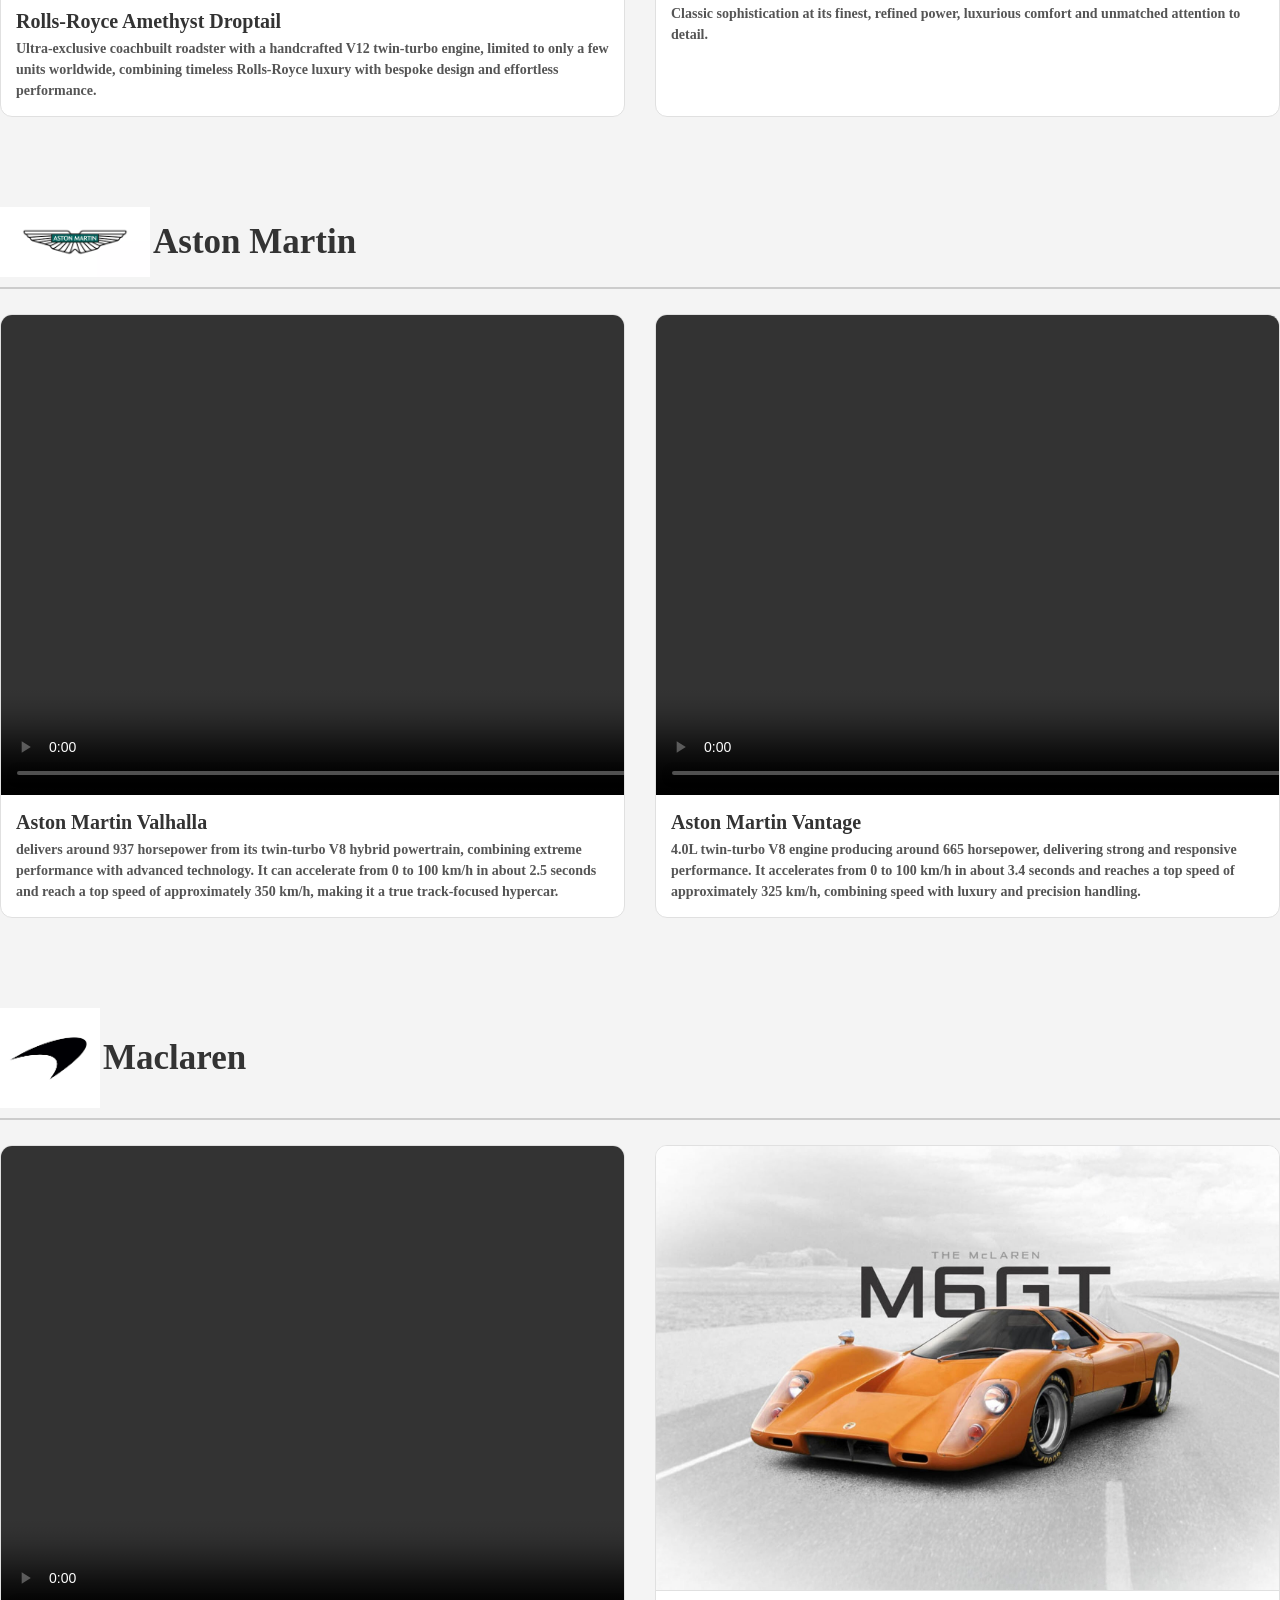
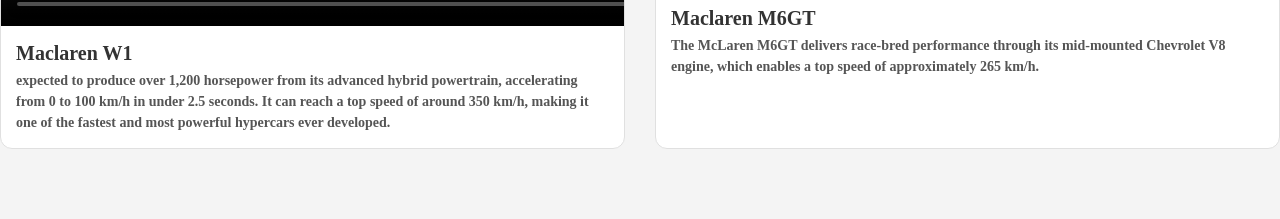
==== commit 229f6799: "Update british-cars.html" ====
--- a/british-cars.html
+++ b/british-cars.html
@@ -123,7 +123,7 @@
      </main>
           <script src="script.js"></script>
       <footer class="contact_us">
-               <p>&copy; [team name]. All rights reserved</p>
+               <p>&copy; 2026 Auto World. All rights reserved</p>
             </footer>
 </body>
 </html>
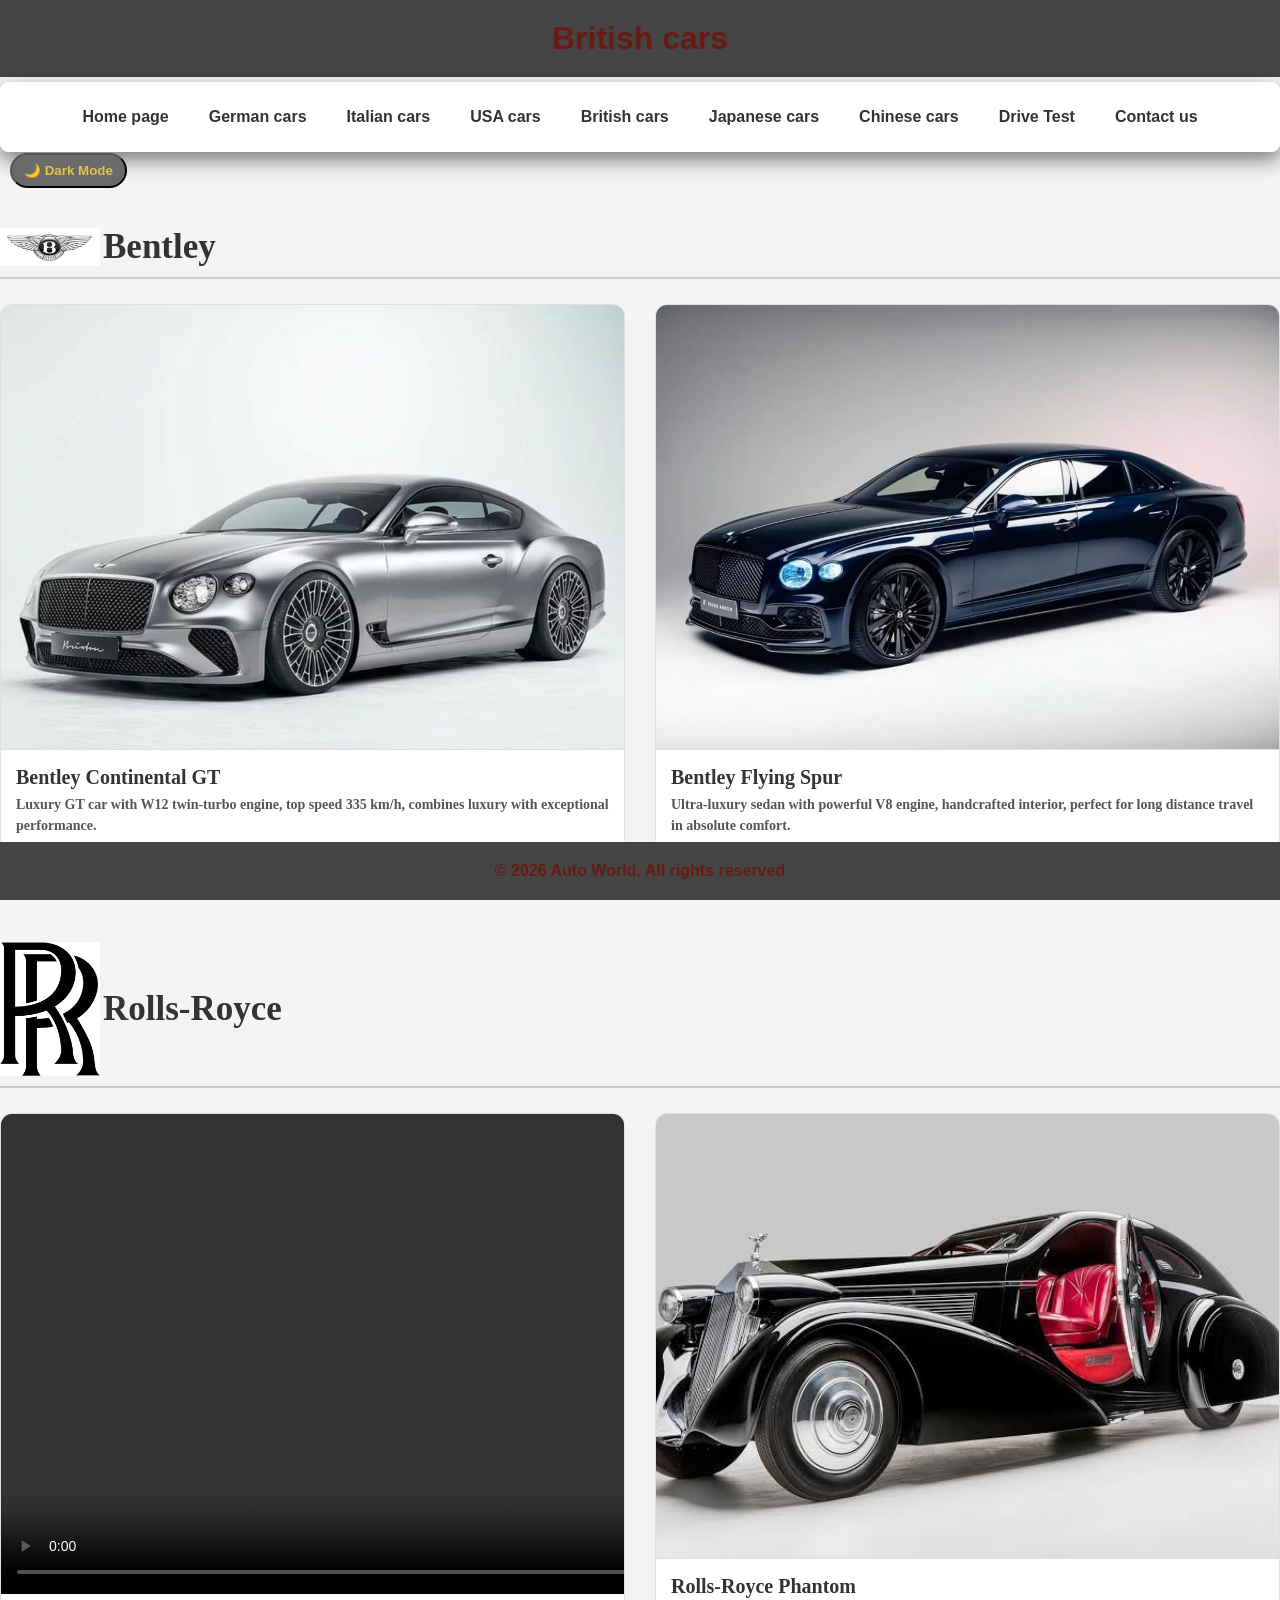
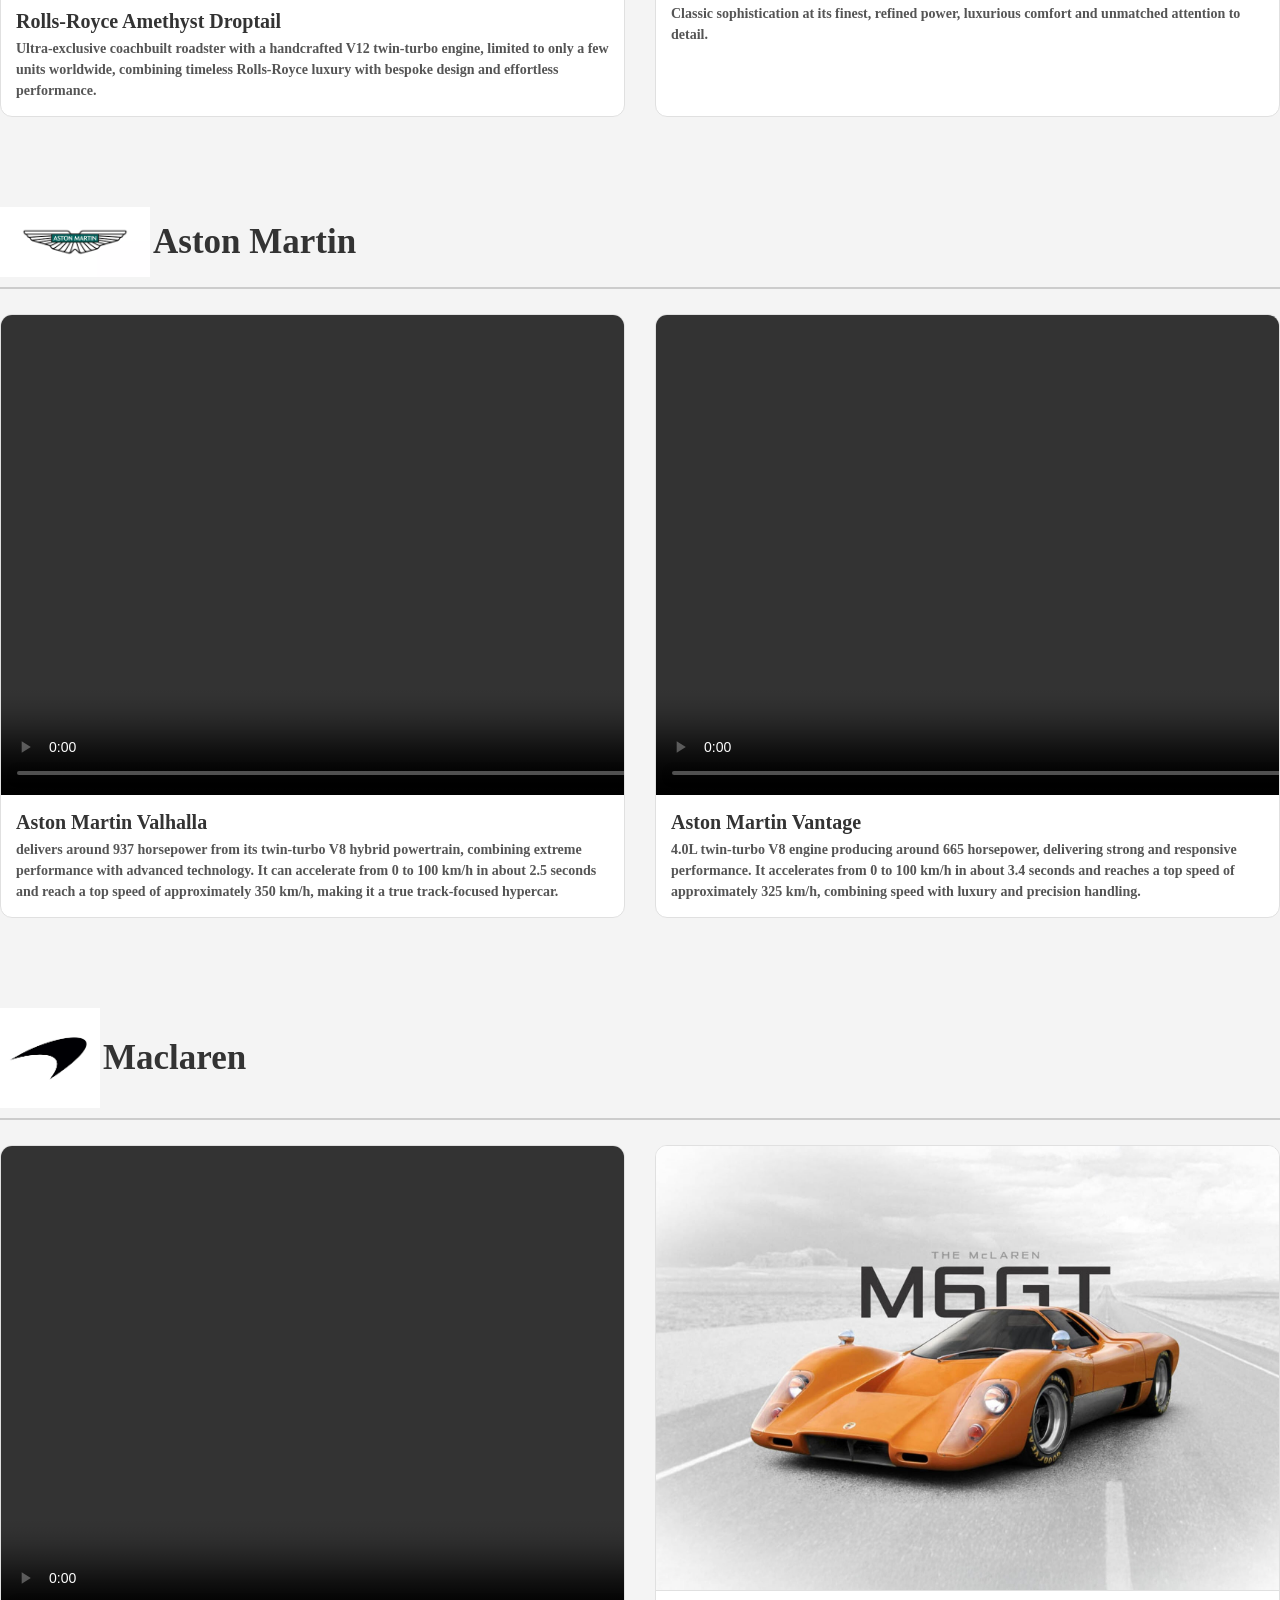
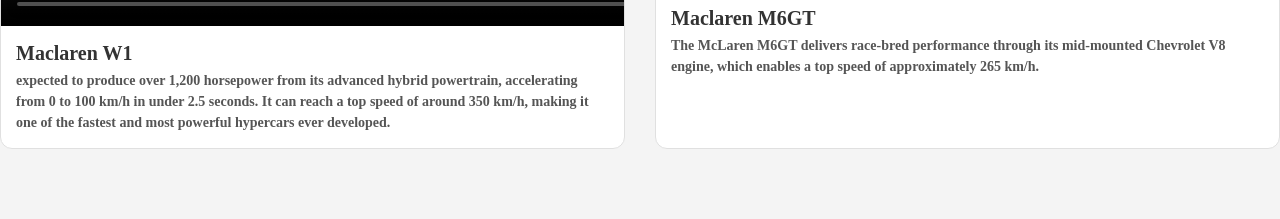
==== commit 13dd4ad4: "Update british-cars.html" ====
--- a/british-cars.html
+++ b/british-cars.html
@@ -32,7 +32,7 @@
     
     </nav>
    <!-- Theme Toggle -->
-        <button class="theme-toggle-btn" onclick="toggleTheme()">🌓 Switch Theme</button>
+        <button class="theme-toggle-btn" onclick="toggleTheme()">🌙 Dark Mode</button>
         
      <main>
     
--- a/css/header-footer.css
+++ b/css/header-footer.css
@@ -2,7 +2,8 @@
     margin: 0;
     padding: 0;
     box-sizing: border-box;
-}
+ }
+
 header{
     padding: 20px;
     background-color: #444;
@@ -10,7 +11,7 @@
     color: #681A15;
     font-family: sans-serif;
     font-weight: 800;
-}
+      }
 footer{
     margin-top:50px;
     padding: 20px;
@@ -19,19 +20,14 @@
     color: #681A15;
     font-family: sans-serif;
     font-weight: 800;
-}
+       }
+
 .contact_us{
     width: 100%;
     bottom: 0;
     position: fixed;
     z-index: 1000;
-}
-@media screen and (max-width:768px){
-    *{
-    margin: 0;
-    padding: 0;
-    box-sizing: border-box;
-}
+           }
 header{
     padding: 20px;
     background-color: #444;
@@ -39,7 +35,7 @@
     color: #681A15;
     font-family: sans-serif;
     font-weight: 800;
-}
+     }
 footer{
     padding: 20px;
     background-color: #444;
@@ -47,40 +43,37 @@
     color: #681A15;
     font-family: sans-serif;
     font-weight: 800;
-}
+      }
 .contact_us{
     width: 100%;
     bottom: 0;
     position: fixed;
     z-index: 1000;
-}
-}
+           }
 /* --- THEME VARIABLES (For Body Only) --- */
 :root {
     --body-bg: #f4f4f4;
     --body-text: #333;
-}
+      }
 
 body.dark-theme {
-    --body-bg: #1a1a1a;
-    --body-text: #f4f4f4;
-}
+    --body-bg: #212529;
+    --body-text: #F8F9FA;
+                }
 
 /* --- GLOBAL RESET --- */
 * {
     margin: 0px;
     padding: 0px;
     box-sizing: border-box;
-}
+  }
 
 /* --- THE BODY (This part changes) --- */
 body, main, section, .container {
     background-color: var(--body-bg) !important;
     color: var(--body-text) !important;
     transition: background-color 0.3s ease;
-}
-
-
+                                }
 /* --- BUTTONS --- */
 .theme-toggle-btn {
     position: relative;
@@ -88,11 +81,11 @@
     padding: 8px 12px;
     cursor: pointer;
     border-radius: 20px;
-    background: #e4ad64;
-    color: white;
+    background: #6a6a6b;
+    color: #e2c44e;
     font-weight: bold;
     margin: 10px;
-}
+                  }
 
 .logout-btn {
     background: #ff4d4d;
@@ -101,4 +94,4 @@
     padding: 5px 15px;
     border-radius: 4px;
     cursor: pointer;
-}
+            }
--- a/british-cars.css
+++ b/british-cars.css
@@ -91,6 +91,26 @@
     display: inline-block;
 }
 
+/* Dark Mode adjustments for Car Cards */
+body.dark-theme .car-card {
+    background: #2a2a2a; /* Dark gray background */
+    border: 1px solid #444; /* Darker border */
+    box-shadow: 0 10px 20px rgba(0,0,0,0.4);
+}
+
+body.dark-theme .car-card h3 {
+    color: #ffffff; /* Ensures the car name is visible */
+}
+
+body.dark-theme .car-card p {
+    color: #cccccc; /* Slightly dimmed text for the description */
+}
+
+body.dark-theme .company h2 {
+    color: #ffffff;
+    border-bottom: 2px solid #444;
+}
+
 /* الريسبونسيف للموبيلات*/
 @media (max-width: 768px) {
     .cars-container {
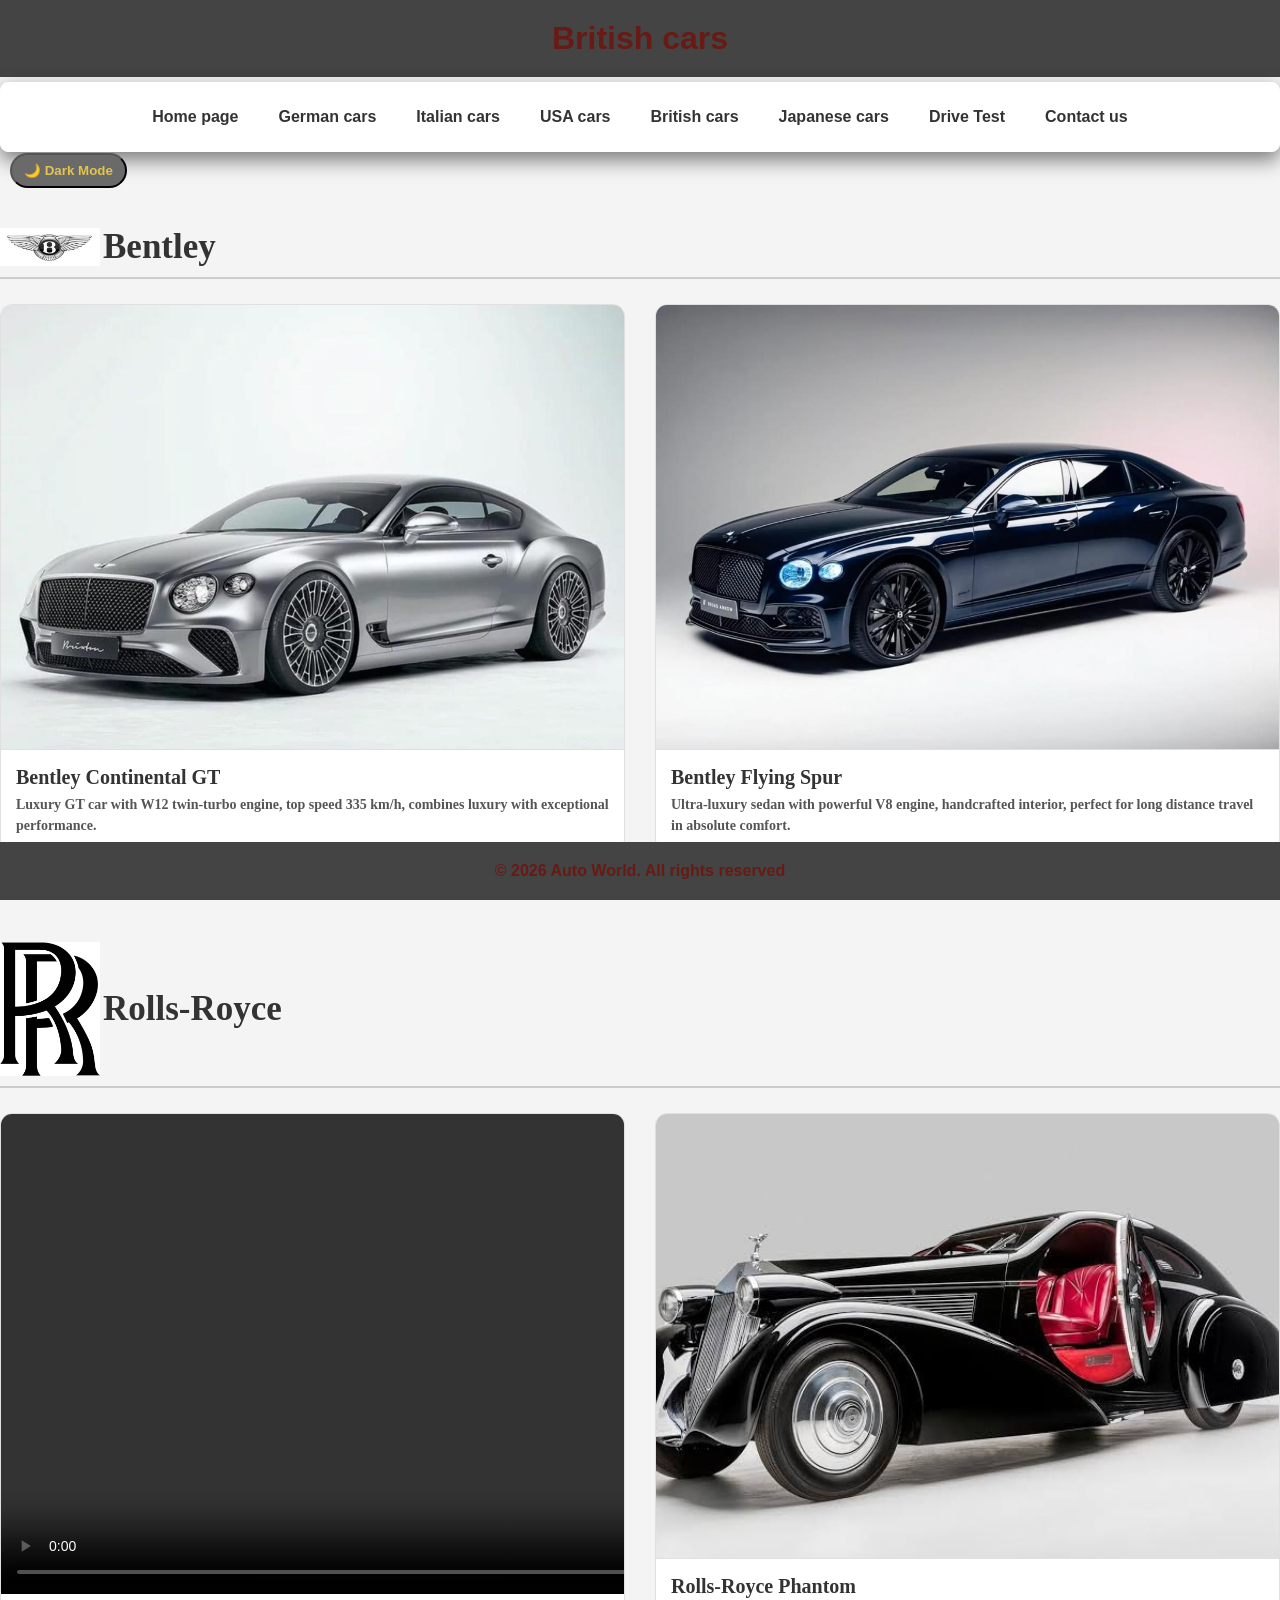
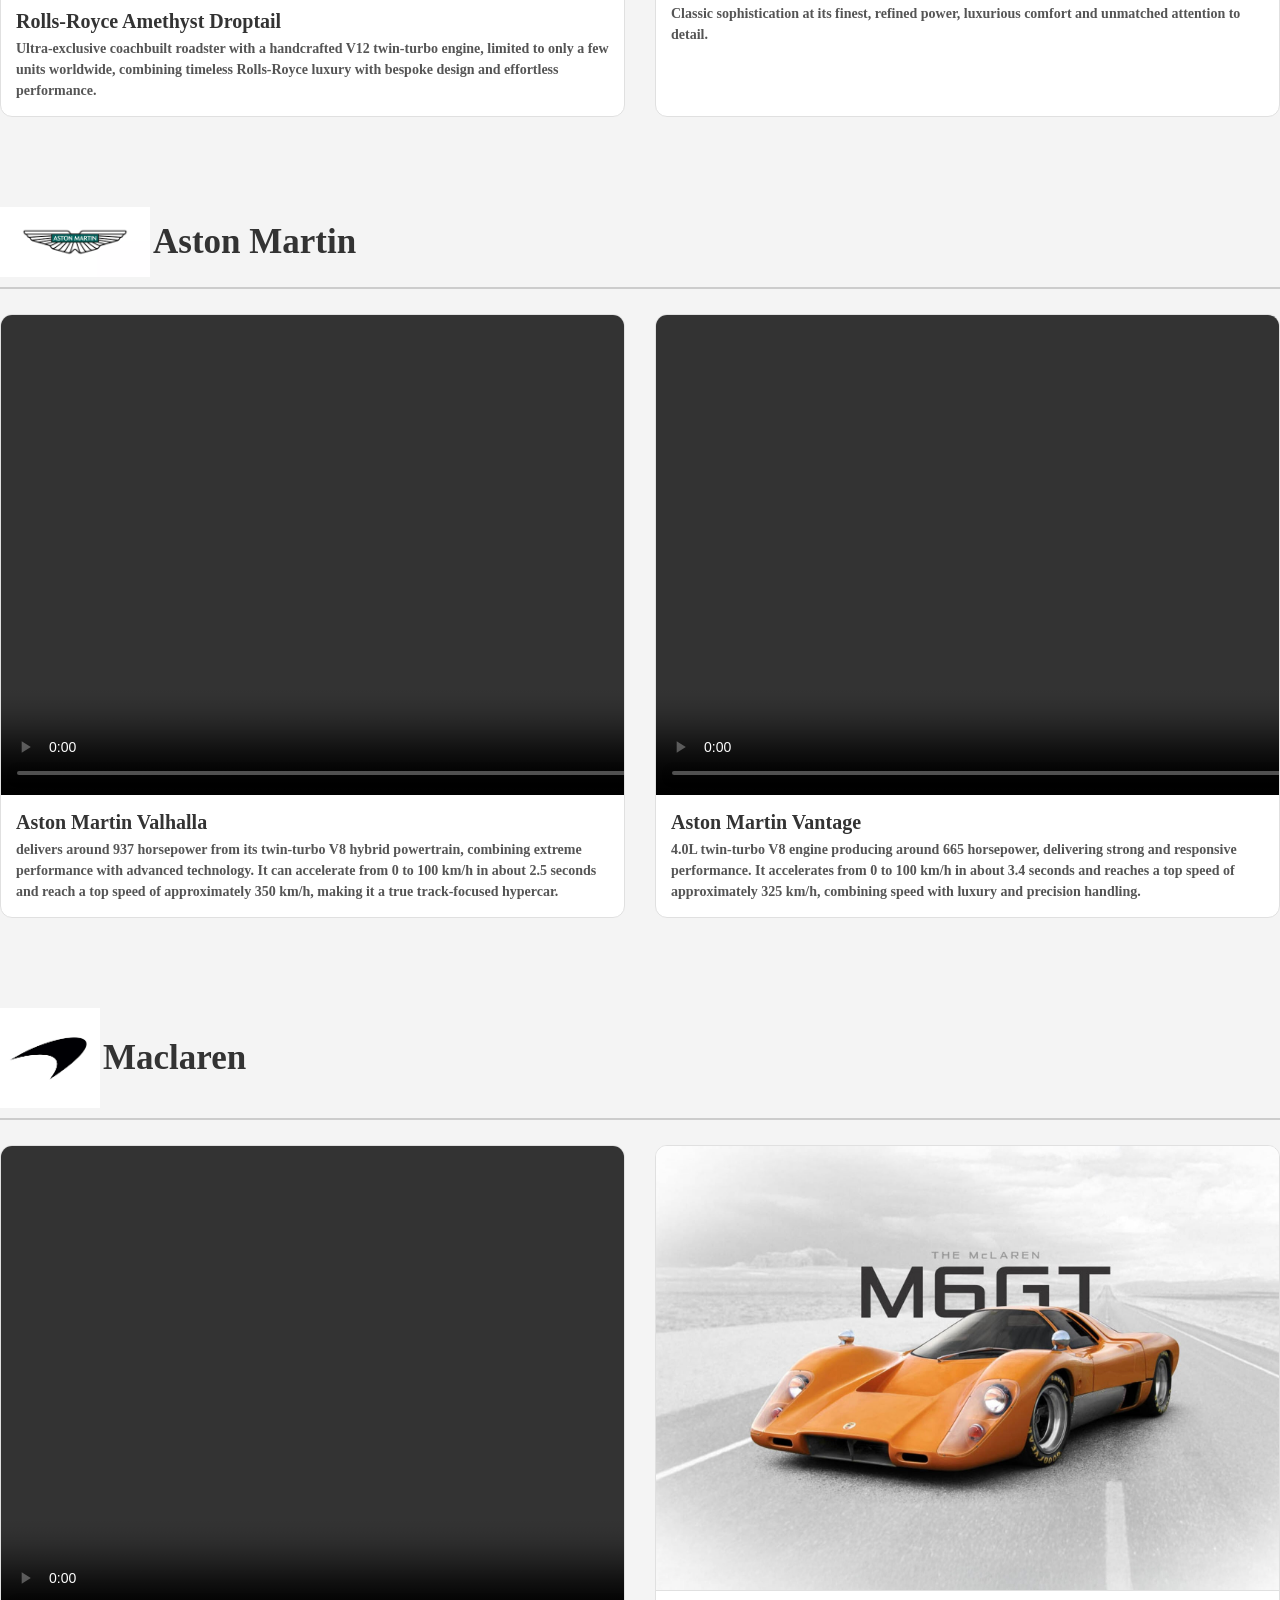
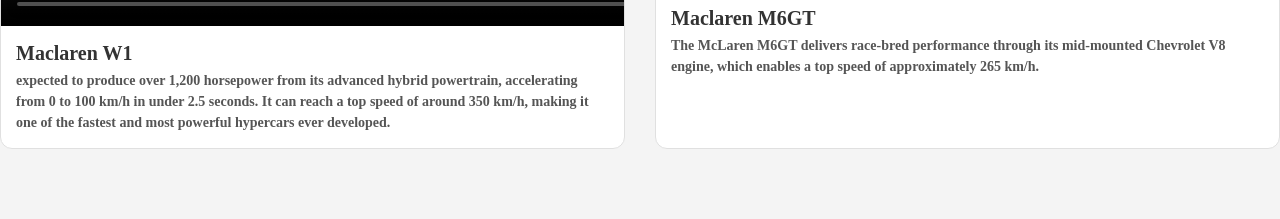
==== commit eef33c6e: "Update british-cars.html" ====
--- a/british-cars.html
+++ b/british-cars.html
@@ -24,18 +24,13 @@
         <li><a href="usa-cars.html">USA cars</a></li>
         <li><a href="british-cars.html">British cars</a></li>
         <li><a href="japanese-cars.html">Japanese cars</a></li>
-        <li><a href="china-cars.html">Chinese cars</a></li>
         <li><a href="test.html">Drive Test</a></li>
         <li><a href="contact-us.html">Contact us</a></li>
     </ul>
-
-    
     </nav>
    <!-- Theme Toggle -->
         <button class="theme-toggle-btn" onclick="toggleTheme()">🌙 Dark Mode</button>
-        
      <main>
-    
         <section class="company">
             <h2>
                 <img src="images/bentley-logo.jfif" alt="Bentley Logo" class="company-logo">
@@ -54,8 +49,6 @@
                 </div>
             </div>
         </section>
-
-        
         <section class="company">
             <h2>
                 <img src="images/rollsroyce-logo.png" alt="Rolls-Royce Logo" class="company-logo">
--- a/css/header-footer.css
+++ b/css/header-footer.css
@@ -28,28 +28,7 @@
     position: fixed;
     z-index: 1000;
            }
-header{
-    padding: 20px;
-    background-color: #444;
-    text-align: center;
-    color: #681A15;
-    font-family: sans-serif;
-    font-weight: 800;
-     }
-footer{
-    padding: 20px;
-    background-color: #444;
-    text-align: center;
-    color: #681A15;
-    font-family: sans-serif;
-    font-weight: 800;
-      }
-.contact_us{
-    width: 100%;
-    bottom: 0;
-    position: fixed;
-    z-index: 1000;
-           }
+
 /* --- THEME VARIABLES (For Body Only) --- */
 :root {
     --body-bg: #f4f4f4;
